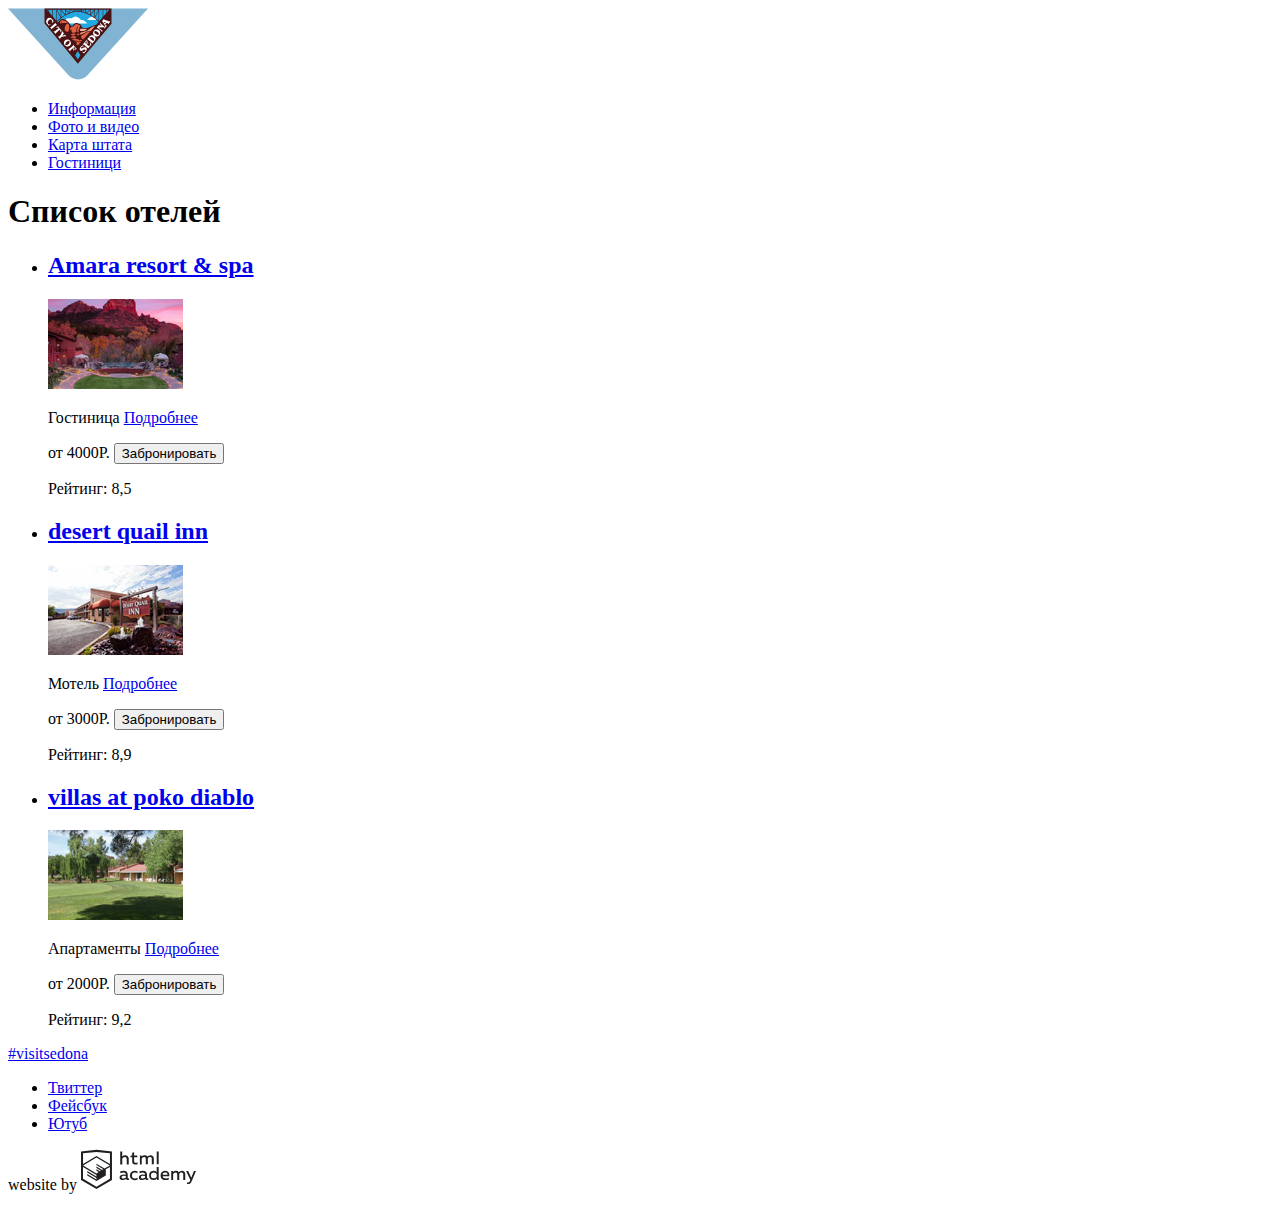
==== catalog.html @ 2b9eb0e8 "правит ошибки" ====
<!DOCTYPE html>
<html lang="ru">
 <head>
  <meta charset="utf-8">
  <title>HTML Academy: Седона</title>
 </head>
 <body>
  <header>
    <nav>
      <a href="index.html">
        <img src="img/logo-sedona.svg" width="140" height="72" alt="Логотип сайта поиска жилья Седона">
      </a>
      <ul>
        <li><a href="info.html">Информация</a></li>
        <li><a href="media.html">Фото и видео</a></li>
        <li><a href="map.html">Карта штата</a></li>
        <li><a href="catalog.html">Гостиници</a></li>
      </ul>
    </nav>
  </header>
  <main>
    <h1 class="visually-hidden">Список отелей</h1>
    <div>
      <ul>
       <li>
        <h2>
          <a href="hotel-1.html">
            <span>Amara resort & spa</span>
          </a>
       </h2>
        <a href="hotel-1.html">
             <img src="img/hotel-1.jpg" width="135" height="90" alt="фото отеля Amara resort & spa">
          </a>
            <p>
              Гостиница
              <a href="hotel-1.html">Подробнее</a>
            </p>
            <p>
              от 4000Р.
              <button type="submit">Забронировать</button>
            </p>
            <p>
              Рейтинг: 8,5
              <img src="star.svg" alt="">
            </p>
      </li>
      <li>
        <h2>
          <a href="hotel-2.html">
            <span>desert quail inn</span>
          </a>
        </h2>
          <a href="hotel-2">
            <img src="img/hotel-2.jpg" width="135" height="90" alt="фото отеля desert quail inn">
          </a>
            <p>
                Мотель
              <a href="hotel-2.html">Подробнее</a>
            </p>
            <p>
                от 3000Р.
            <button type="submit">Забронировать</button>
            </p>
            <p>
              Рейтинг: 8,9
              <img src="star.svg" alt="">
            </p>
      </li>
      <li>
        <h2>
          <a href="hotel-3.html">
            <span>villas at poko diablo</span>
          </a>
       </h2>
          <a href="hotel-3.html">
             <img src="img/hotel-3.jpg" width="135" height="90" alt="фото отеля villas at poko diablo">
          </a>
            <p>
              Апартаменты
              <a href="hotel-3.html">Подробнее</a>
            </p>
            <p>
              от 2000Р.
              <button type="submit">Забронировать</button>
            </p>
            <p>
              Рейтинг: 9,2
              <img src="star.svg" alt="">
            </p>
      </li>
    </ul>
  </div>
  </main>
  <footer>
    <p><a href="index.html">#visitsedona</a></p>
    <div>
      <ul>
        <li><a href="#">Твиттер</a></li>
        <li><a href="#">Фейсбук</a></li>
        <li><a href="#">Ютуб</a></li>
      </ul>
    </div>
    <p>
      website by <a href="https://htmlacademy.ru"><img src="img/logo-htmlacademy.svg" width="115" height="41" alt="Логотип сайта HTML Academy"> </a>
    </p>
  </footer>
 </body>
 </html>
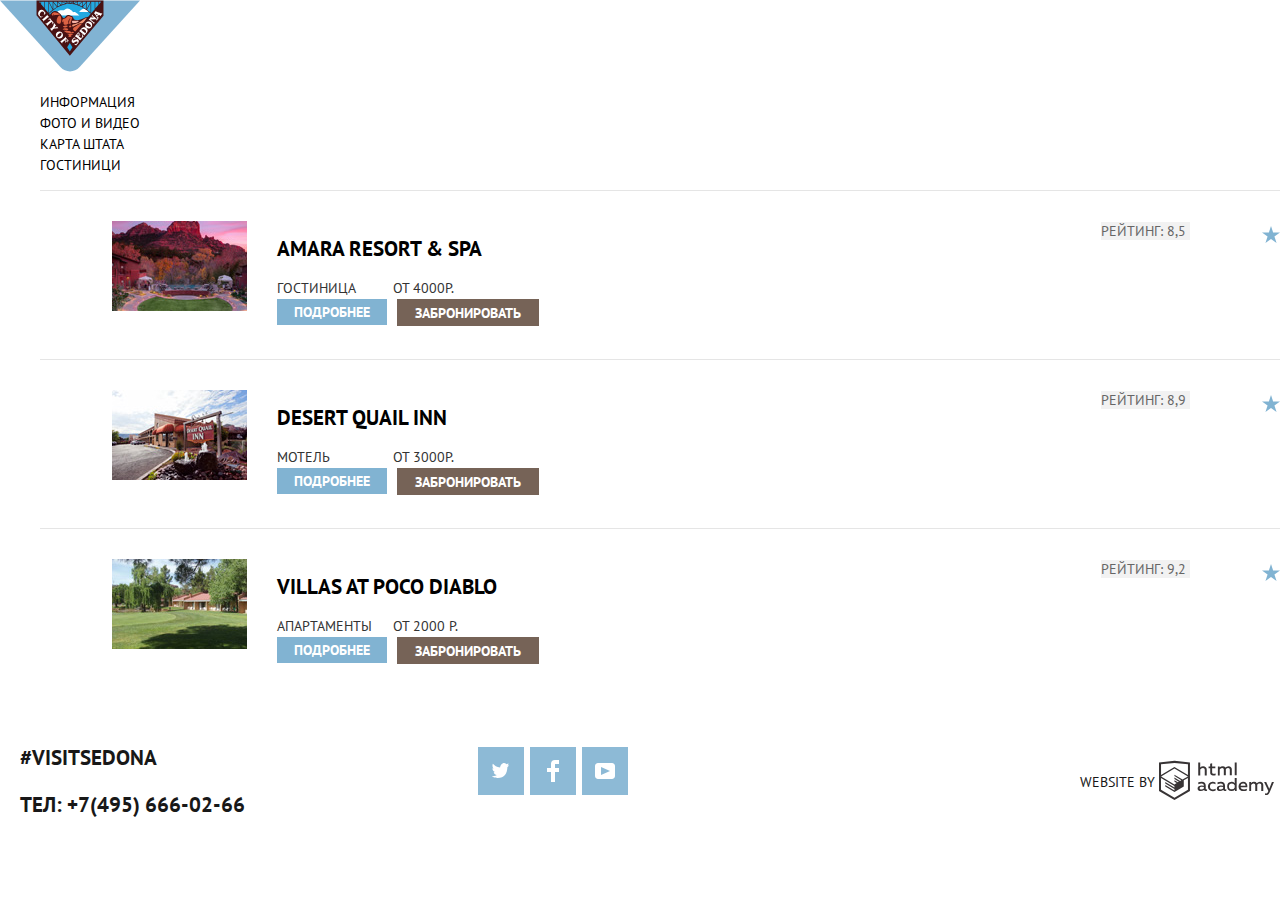
==== commit b11de8c5: "правки" ====
--- a/catalog.html
+++ b/catalog.html
@@ -3,14 +3,17 @@
  <head>
   <meta charset="utf-8">
   <title>HTML Academy: Седона</title>
+  <link href="https://fonts.googleapis.com/css?family=PT+Sans:400,700&display=swap&subset=cyrillic" rel="stylesheet">
+  <link href="css/normalize.css" rel="stylesheet">
+  <link href="css/style.css" rel="stylesheet">
  </head>
  <body>
-  <header>
-    <nav>
-      <a href="index.html">
+  <header class="main-header">
+     <nav class="site-nav">
+     <a class="main-logo">
         <img src="img/logo-sedona.svg" width="140" height="72" alt="Логотип сайта поиска жилья Седона">
-      </a>
-      <ul>
+     </a>
+      <ul class="nav">
         <li><a href="info.html">Информация</a></li>
         <li><a href="media.html">Фото и видео</a></li>
         <li><a href="map.html">Карта штата</a></li>
@@ -19,90 +22,106 @@
     </nav>
   </header>
   <main>
+    <section class="found-hotels">
     <h1 class="visually-hidden">Список отелей</h1>
-    <div>
-      <ul>
-       <li>
-        <h2>
-          <a href="hotel-1.html">
-            <span>Amara resort & spa</span>
-          </a>
-       </h2>
-        <a href="hotel-1.html">
-             <img src="img/hotel-1.jpg" width="135" height="90" alt="фото отеля Amara resort & spa">
-          </a>
-            <p>
-              Гостиница
-              <a href="hotel-1.html">Подробнее</a>
-            </p>
-            <p>
-              от 4000Р.
-              <button type="submit">Забронировать</button>
-            </p>
-            <p>
-              Рейтинг: 8,5
-              <img src="star.svg" alt="">
-            </p>
+      <ul class="hotel-catalog">
+       <li class="hotels-item">
+         <img src="img/hotel-1.jpg" width="135" height="90" alt="фото отеля Amara resort & spa">
+       <div class="hotels-info">
+        <h2><a class="hotel-name" href="hotel-1.html"> Amara resort & spa </a></h2>
+          <div class="type-price">
+            <span> Гостиница </span>
+            <span> от 4000Р. </span>
+          </div>
+          <div class="info-booking">
+            <a class="button button-blue" href="hotel-1.html">Подробнее</a>
+            <button class="button button-brown" type="submit">Забронировать</button>
+          </div>
+        </div>
+        <div class="hotel-rating">
+         <span class="rating"> Рейтинг: 8,5 </span>
+         <span class="star"> 4 * <span>
+
+       </div>
       </li>
-      <li>
-        <h2>
-          <a href="hotel-2.html">
-            <span>desert quail inn</span>
-          </a>
-        </h2>
-          <a href="hotel-2">
-            <img src="img/hotel-2.jpg" width="135" height="90" alt="фото отеля desert quail inn">
-          </a>
-            <p>
-                Мотель
-              <a href="hotel-2.html">Подробнее</a>
-            </p>
-            <p>
-                от 3000Р.
-            <button type="submit">Забронировать</button>
-            </p>
-            <p>
-              Рейтинг: 8,9
-              <img src="star.svg" alt="">
-            </p>
-      </li>
-      <li>
-        <h2>
-          <a href="hotel-3.html">
-            <span>villas at poko diablo</span>
-          </a>
-       </h2>
-          <a href="hotel-3.html">
-             <img src="img/hotel-3.jpg" width="135" height="90" alt="фото отеля villas at poko diablo">
-          </a>
-            <p>
-              Апартаменты
-              <a href="hotel-3.html">Подробнее</a>
-            </p>
-            <p>
-              от 2000Р.
-              <button type="submit">Забронировать</button>
-            </p>
-            <p>
-              Рейтинг: 9,2
-              <img src="star.svg" alt="">
-            </p>
-      </li>
+      <li class="hotels-item">
+       <img src="img/hotel-2.jpg" width="135" height="90" alt="фото отеля Desert Quail Inn">
+      <div class="hotels-info">
+       <h2><a class="hotel-name" href="hotel-2.html"> Desert Quail Inn </a></h2>
+         <div class="type-price">
+           <span> Мотель </span>
+           <span> от 3000Р. </span>
+         </div>
+         <div class="info-booking">
+           <a class="button button-blue" href="hotel-2.html">Подробнее</a>
+           <button class="button button-brown" type="submit">Забронировать</button>
+         </div>
+       </div>
+       <div class="hotel-rating">
+        <span class="rating"> Рейтинг: 8,9 </span>
+       <span class="star"> 3 * <span>
+
+      </div>
+     </li>
+     <li class="hotels-item">
+      <img src="img/hotel-3.jpg" width="135" height="90" alt="фото отеля Villas at Poco Diablo">
+     <div class="hotels-info">
+      <h2><a class="hotel-name" href="hotel-3.html"> Villas at Poco Diablo </a></h2>
+        <div class="type-price">
+          <span> Апартаменты </span>
+          <span> От 2000 Р. </span>
+        </div>
+        <div class="info-booking">
+          <a class="button button-blue" href="hotel-3.html">Подробнее</a>
+          <button class="button button-brown" type="submit">Забронировать</button>
+        </div>
+      </div>
+      <div class="hotel-rating">
+       <span class="rating"> Рейтинг: 9,2 </span>
+       <span class="star"> 2 * <span>
+
+     </div>
+    </li>
     </ul>
   </div>
+  </section>
   </main>
   <footer>
-    <p><a href="index.html">#visitsedona</a></p>
-    <div>
-      <ul>
-        <li><a href="#">Твиттер</a></li>
-        <li><a href="#">Фейсбук</a></li>
-        <li><a href="#">Ютуб</a></li>
-      </ul>
-    </div>
-    <p>
-      website by <a href="https://htmlacademy.ru"><img src="img/logo-htmlacademy.svg" width="115" height="41" alt="Логотип сайта HTML Academy"> </a>
-    </p>
-  </footer>
+      <div class="main-footer">
+        <div class="contacts">
+          <p class="sedona-hashtag">#Visitsedona</p>
+          <a href="tel:+74956660266">Тел: +7(495) 666-02-66</a>
+        </div>
+
+        <ul class="socialmedia-list">
+          <li class="socialmedia-item">
+            <a href="#">
+              <span class="visually-hidden">Седона в Твиттере</span>
+              <img  src="img\twitter.svg" width="17" height="15">
+            </a>
+          </li>
+          <li class="socialmedia-item">
+            <a href="#">
+              <span class="visually-hidden">Седона на Фейсбуке</span>
+              <img src="img\fb-icon.svg" width="12" height="22">
+            </a>
+          </li>
+          <li class="socialmedia-item">
+            <a href="#">
+              <span class="visually-hidden">Седона на Ютубе</span>
+              <img src="img\youtube.svg" width="20" height="16">
+            </a>
+          </li>
+        </ul>
+
+        <p class="copyright">
+          Website by
+          <a href="https://htmlacademy.ru/intensive/htmlcss">
+            <img class="logo-htmlacademy" src="img\logo-htmlacademy.svg" width="115" height="41">
+            </img>
+          </a>
+        </p>
+      </div>
+    </footer>
  </body>
  </html>
--- a/css/style.css
+++ b/css/style.css
@@ -0,0 +1,335 @@
+
+/* основные стили */
+
+body {
+  margin: 0;
+  padding: 0;
+
+  font-family: "PT Sans", Arial, sans-serif;
+  font-size: 14px;
+  line-height: 21px;
+  font-weight: 400;
+  color: #333333;
+  text-transform: uppercase;
+    }
+
+
+  a {
+  text-decoration: none;
+
+  }
+
+  /* общие стили  */
+
+
+  .button {
+    font: inherit;
+    font-weight: 700;
+
+    text-align: center;
+    color: #ffffff;
+    vertical-align: middle;
+    text-transform: uppercase;
+
+    border: none;
+  }
+
+  .button-brown {
+    width: 142px;
+    height: 27px;
+    background-color: #766357;
+  }
+
+  .button-brown:hover,
+  .button-brown:focus {
+    background-color: #604e43;
+  }
+
+  .button-brown:active {
+    color: rgba(255, 255, 255, 0.3);
+    background-color: #503e33;
+  }
+
+  .button-blue {
+    width: 110px;
+    height: 27px;
+    background-color: #81b3d2;
+  }
+
+  .button-blue:hover,
+  .button-blue:focus {
+    background-color: #669ec0;
+  }
+
+  .button-blue:active {
+    color: rgba(255, 255, 255, 0.3);
+    background-color: #5496bd;
+  }
+
+  .button-blue.disabled,
+  .button-blue:disabled {
+    cursor: default;
+    opacity: 0.5;
+    color: #ffffff;
+    background-color: #81b3d2;
+  }
+
+  .button-brown.disabled,
+  .button-brown:disabled {
+    cursor: default;
+    opacity: 0.5;
+    color: #ffffff;
+    background-color: #766357;
+  }
+
+  .visually-hidden {
+    position: absolute;
+    width: 1px;
+    height: 1px;
+    margin: -1px;
+    border: 0;
+    padding: 0;
+    clip: rect(0 0 0 0);
+    overflow: hidden;
+  }
+
+
+  /* шапка*/
+
+  }
+.main-header {
+  line-height: 26px;
+  font-weight: 700;
+  background-color: #ffffff;
+
+}
+
+.site-nav a {
+  color: #000000;
+
+}
+.nav {
+  list-style: none;
+}
+
+.site-nav a:hover,
+.site-nav a:focus {
+  color: #81b3d2;
+}
+
+.site-nav a:active {
+  color: rgba(0, 0, 0, 0.3)
+}
+
+/* баннер*/
+
+.banner {
+    position: relative;
+    background-color: #81B3D2;
+    background-image: url("../img/background-photo.jpg");
+    background-position: center;
+    background-repeat: no-repeat;
+    background-size: cover;
+    padding-top: 76px;
+    height: 509px;
+}
+
+.banner::after {
+  content: url("../img/intro-mask.svg");
+  width: 1203px;
+  height: 59px;
+  bottom: 0;
+
+}
+
+/* введение*/
+
+.intro-text {
+  font-family: "PTSans";
+  font-size: 21px;
+  font-weight: bold;
+  font-stretch: normal;
+  font-style: normal;
+  text-align: center;
+  color: #000000;
+
+  background-color: #ffffff;
+
+}
+
+.intro-text p {
+
+  font-family: "PTSans";
+  font-size: 14px;
+  font-weight: normal;
+  font-stretch: normal;
+  font-style: normal;
+  text-align: center;
+  color: #333333;
+}
+.form {
+  display: none;
+}
+
+
+/* каталог отелей*/
+
+.found-hotels {
+  background-color: #ffffff;
+}
+
+.hotels-info{
+display: flex;
+flex-direction: column;
+flex-grow: 1;
+margin-left: 30px;
+}
+
+.hotels-item {
+  display: flex;
+  padding-top: 30px;
+  padding-bottom: 30px;
+  border-top: 1px solid #e5e5e5;
+
+}
+.hotels-item img {
+   margin-left: 72px;
+
+}
+.found-hotels .hotel-name {
+  font-size: 21px;
+  line-height: 21px;
+  font-weight: 700;
+  color: #000000;
+  vertical-align: top;
+}
+
+.type-price span {
+  display: inline-block;
+  width: 100px;
+  margin-right: 12px;
+  text-align: left;
+  vertical-align: middle;
+
+  }
+  .info-booking {
+    margin-top: auto;
+    margin-bottom: 3px;
+  }
+
+  .info-booking .button-blue {
+    margin-right: 6px;
+  }
+
+  .hotels-info .button-blue,
+  .hotels-info .button-brown {
+    padding: 4px 17px;
+  }
+
+
+.rating {
+width: 110px;
+height: 27px;
+text-align: center;
+color: #666666;
+background-color: #f2f2f2;
+align-items: flex-end;
+margin-left: auto;
+margin-right: 72px;
+
+
+}
+
+.star{
+  display: inline-block;
+  font-size: 0;
+  width: 18px;
+  height: 17px;
+  background-image: url("../img/star.svg");
+  background-size: 18px 17px;
+  background-repeat: space;
+}
+
+/*подвал*/
+
+.main-footer {
+  display: flex;
+  flex-wrap: wrap;
+  align-items: center;
+  background-color: #ffffff;
+  opacity: 0.9;
+  margin-top: 0;
+  min-height: 120px;
+}
+
+.contacts {
+  width: 255px;
+  padding-left: 20px;
+  margin-right: auto;
+  text-align: left;
+}
+
+.contacts a,
+.sedona-hashtag {
+  font-size: 21px;
+  line-height: 26px;
+  font-weight: 700;
+  color: #000000;
+}
+
+
+.socialmedia-list {
+   display: flex;
+   flex-wrap: wrap;
+   width: 400px;
+   margin: 0;
+   padding: 0;
+   list-style: none;
+}
+
+.socialmedia-item {
+  width: 46px;
+  margin-right: 6px;
+
+}
+
+.socialmedia-item a {
+  display: flex;
+  align-items: center;
+  justify-content: center;
+  width: 46px;
+  height: 48px;
+  line-height: 48px;
+  background-color: #81b3d2;
+}
+
+.socialmedia-item a:hover,
+.socialmedia-item a:focus {
+  background-color: #669ec0;
+}
+
+.socialmedia-item a:active {
+  background-color: #5496bd;
+}
+
+.copyright {
+  line-height: 26px;
+  color: #000000;
+  margin: 0;
+  margin-left: auto;
+  width: 200px;
+}
+
+.logo-htmlacademy {
+  position: relative;
+  top: 14px;
+}
+
+.logo-htmlacademy path:hover,
+.logo-htmlacademy path:focus {
+  fill: #81b3d2;
+}
+
+.logo-htmlacademy path:active {
+  fill: #bdbbbc;
+}
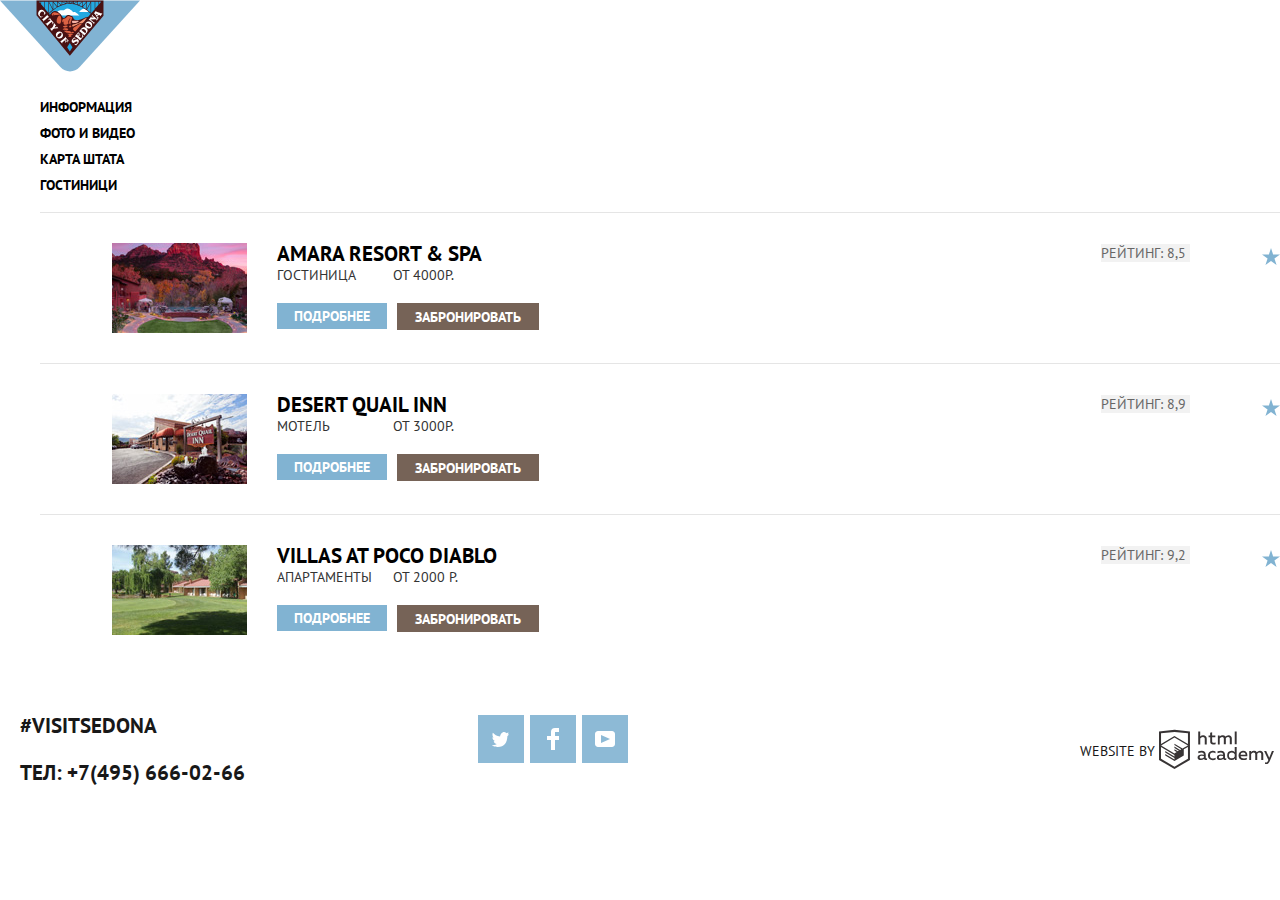
==== commit bffd4f3c: "правит ошибки" ====
--- a/catalog.html
+++ b/catalog.html
@@ -28,7 +28,7 @@
        <li class="hotels-item">
          <img src="img/hotel-1.jpg" width="135" height="90" alt="фото отеля Amara resort & spa">
        <div class="hotels-info">
-        <h2><a class="hotel-name" href="hotel-1.html"> Amara resort & spa </a></h2>
+        <a class="hotel-name" href="hotel-1.html"> Amara resort & spa </a>
           <div class="type-price">
             <span> Гостиница </span>
             <span> от 4000Р. </span>
@@ -47,7 +47,7 @@
       <li class="hotels-item">
        <img src="img/hotel-2.jpg" width="135" height="90" alt="фото отеля Desert Quail Inn">
       <div class="hotels-info">
-       <h2><a class="hotel-name" href="hotel-2.html"> Desert Quail Inn </a></h2>
+       <a class="hotel-name" href="hotel-2.html"> Desert Quail Inn </a>
          <div class="type-price">
            <span> Мотель </span>
            <span> от 3000Р. </span>
@@ -66,7 +66,7 @@
      <li class="hotels-item">
       <img src="img/hotel-3.jpg" width="135" height="90" alt="фото отеля Villas at Poco Diablo">
      <div class="hotels-info">
-      <h2><a class="hotel-name" href="hotel-3.html"> Villas at Poco Diablo </a></h2>
+      <a class="hotel-name" href="hotel-3.html"> Villas at Poco Diablo </a>
         <div class="type-price">
           <span> Апартаменты </span>
           <span> От 2000 Р. </span>
--- a/css/style.css
+++ b/css/style.css
@@ -96,7 +96,6 @@
 
   /* шапка*/
 
-  }
 .main-header {
   line-height: 26px;
   font-weight: 700;
@@ -201,7 +200,15 @@
   line-height: 21px;
   font-weight: 700;
   color: #000000;
-  vertical-align: top;
+
+}
+.found-hotels .hotel-name:hover,
+.found-hotels .hotel-name:focus {
+  color: #81b3d2;
+}
+
+.found-hotels .hotel-name:active {
+  color: rgba(0, 0, 0, 0.3);
 }
 
 .type-price span {
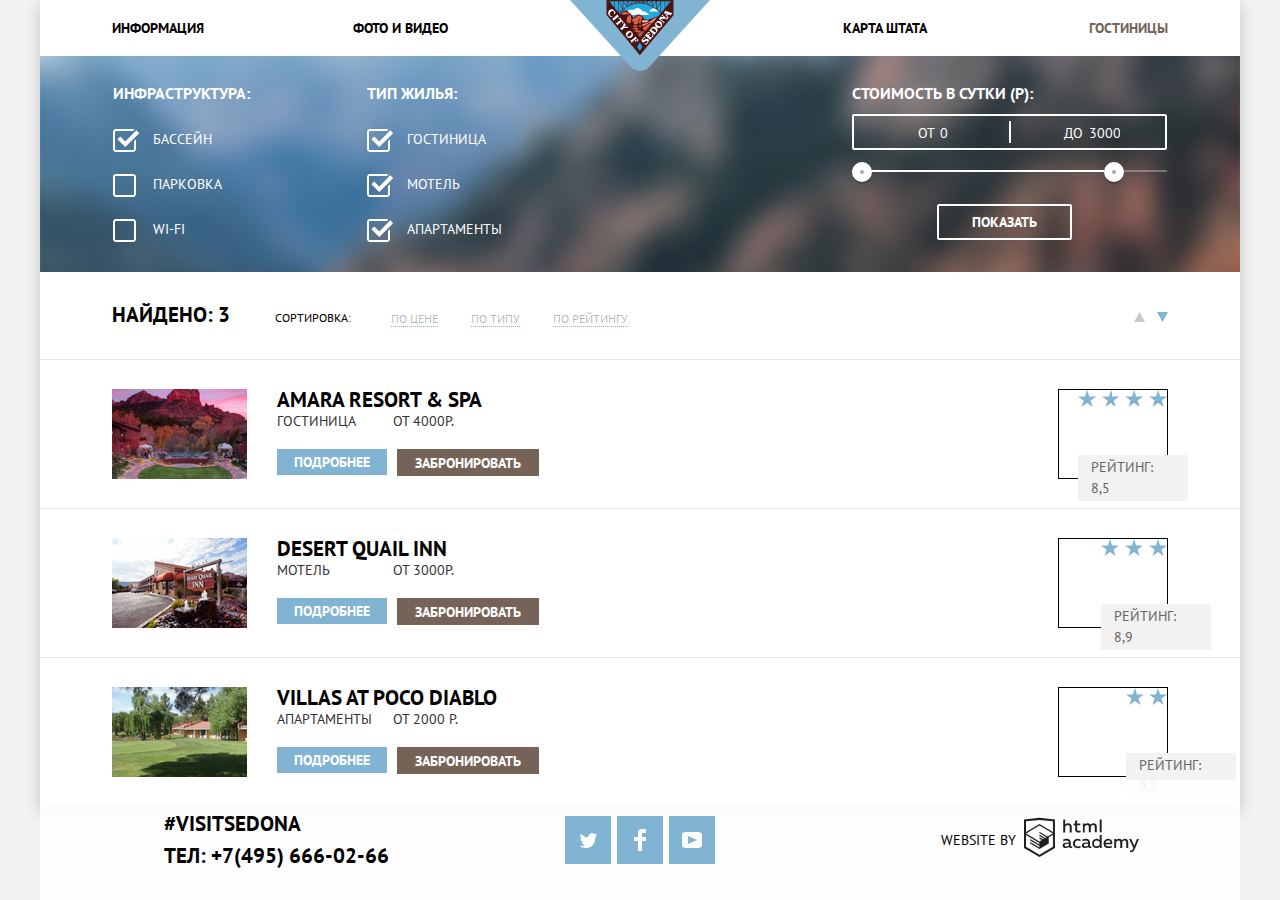
==== commit 47cb155a: "-" ====
--- a/catalog.html
+++ b/catalog.html
@@ -8,20 +8,107 @@
   <link href="css/style.css" rel="stylesheet">
  </head>
  <body>
-  <header class="main-header">
-     <nav class="site-nav">
-     <a class="main-logo">
+<div class="container">
+    <header class="main-header">
+      <a class="main-logo">
         <img src="img/logo-sedona.svg" width="140" height="72" alt="Логотип сайта поиска жилья Седона">
-     </a>
-      <ul class="nav">
+      </a>
+     <nav aria-label="Навигация сайта">
+      <ul class="site-nav" >
         <li><a href="info.html">Информация</a></li>
         <li><a href="media.html">Фото и видео</a></li>
         <li><a href="map.html">Карта штата</a></li>
-        <li><a href="catalog.html">Гостиници</a></li>
+        <li class="site-nav-in"><a>Гостиницы</a></li>
       </ul>
-    </nav>
+     </nav>
   </header>
   <main>
+  <section>
+    <h1 class="visually-hidden">Выбор гостиницы в Седоне</h1>
+      <form class="catalog-form" action="https://echo.htmlacademy.ru" method="get">
+        <fieldset>
+          <legend>Инфраструктура:</legend>
+            <ul class="infrastructure-list">
+              <li>
+                <input class="visually-hidden" type="checkbox" name="swimming-pool" id="swimming-pool" checked />
+                <label for="swimming-pool">Бассейн</label>
+              </li>
+              <li>
+                <input class="visually-hidden" type="checkbox" name="parking" id="parking" />
+                <label for="parking">Парковка</label>
+              </li>
+              <li>
+                <input class="visually-hidden" type="checkbox" name="Wi-Fi" id="Wi-Fi" />
+                <label for="Wi-Fi">Wi-Fi</label>
+              </li>
+            </ul>
+        </fieldset>
+
+        <fieldset>
+            <legend>Тип жилья:</legend>
+            <ul class="house-list">
+              <li>
+                <input class="visually-hidden" type="checkbox" name="hotel" id="hotel" checked />
+                <label for="hotel">Гостиница</label>
+              </li>
+              <li>
+                <input class="visually-hidden" type="checkbox" name="motel" id="motel" checked />
+                <label for="motel">Мотель</label>
+              </li>
+              <li>
+                <input class="visually-hidden" type="checkbox" name="apartments" id="apartments" checked  />
+                <label for="apartments">Апартаменты</label>
+              </li>
+            </ul>
+          </fieldset>
+
+          <fieldset class="price-range">
+            <legend>Стоимость в сутки (Р):</legend>
+
+            <div class="price-controls">
+              <label class="min-price">от <input type="number" name="min-price" value="0"></label>
+              <label class="max-price">до <input type="number" name="max-price" value="3000"></label>
+            </div>
+
+            <div class="range-controls">
+              <div class="scale">
+                <div class="bar"></div>
+              </div>
+              <div class="range-toggle range-toggle-min"></div>
+              <div class="range-toggle range-toggle-max"></div>
+            </div>
+
+            <button class="button filter-button" type="submit">Показать</button>
+          </fieldset>
+        </form>
+      </section>
+
+      <section class="numb-sort">
+        <h2 class="visually-hidden">Количество и порядок отелей</h2>
+        <p class="numb-house ">Найдено: 3</p>
+
+        <h3>Сортировка:</h3>
+        <ul class="sorting-list">
+          <li class="sorting-item"><a class="sorting-button" href="#">По
+              цене</a></li>
+          <li class="sorting-item"><a class="sorting-button" href="#">По типу</a></li>
+          <li class="sorting-item"><a class="sorting-button" href="#">По рейтингу</a></li>
+        </ul>
+
+        <div class="sorting-triangle">
+          <a class="button-up" href="#" aria-label="Сортировать по возрастанию">
+            <svg xmlns="http://www.w3.org/2000/svg" width="11" height="10" viewBox="0 0 11 10">
+              <path fill="#cacaca" d="M5.5 0L0 10h11z" />
+            </svg>
+          </a>
+          <a class="button-down button-active" href="#" aria-label="Сортировать по убыванию">
+            <svg xmlns="http://www.w3.org/2000/svg" width="11" height="10" viewBox="0 0 11 10">
+              <path fill="#cacaca" d="M5.5 10L0 0h11" />
+            </svg>
+          </a>
+        </div>
+    </section>
+
     <section class="found-hotels">
     <h1 class="visually-hidden">Список отелей</h1>
       <ul class="hotel-catalog">
@@ -39,9 +126,9 @@
           </div>
         </div>
         <div class="hotel-rating">
-         <span class="rating"> Рейтинг: 8,5 </span>
-         <span class="star"> 4 * <span>
-
+          <span class="star star-4"> 4 * <span>
+
+          <span class="rating"> Рейтинг: 8,5 </span>
        </div>
       </li>
       <li class="hotels-item">
@@ -58,9 +145,9 @@
          </div>
        </div>
        <div class="hotel-rating">
-        <span class="rating"> Рейтинг: 8,9 </span>
-       <span class="star"> 3 * <span>
-
+
+       <span class="star star-3"> 3 * <span>
+       <span class="rating"> Рейтинг: 8,9 </span>
       </div>
      </li>
      <li class="hotels-item">
@@ -77,51 +164,60 @@
         </div>
       </div>
       <div class="hotel-rating">
-       <span class="rating"> Рейтинг: 9,2 </span>
-       <span class="star"> 2 * <span>
-
+
+       <span class="star star-2"> 2 * <span>
+        <span class="rating"> Рейтинг: 9,2 </span>
      </div>
     </li>
     </ul>
-  </div>
   </section>
   </main>
   <footer>
       <div class="main-footer">
-        <div class="contacts">
+         <div class="contacts">
           <p class="sedona-hashtag">#Visitsedona</p>
           <a href="tel:+74956660266">Тел: +7(495) 666-02-66</a>
-        </div>
-
-        <ul class="socialmedia-list">
-          <li class="socialmedia-item">
-            <a href="#">
+         </div>
+        <div class="footer-sm">
+        <ul>
+          <li class="sm-item">
+            <a class="sm-icon" href="#">
               <span class="visually-hidden">Седона в Твиттере</span>
-              <img  src="img\twitter.svg" width="17" height="15">
+              <svg xmlns="http://www.w3.org/2000/svg" xmlns:xlink="http://www.w3.org/1999/xlink" width="17" height="15"
+                viewBox="0 0 17 15">
+                <path fill="#FFF"
+                  d="M10.95.144c1.685-.496 2.984.27 3.577 1.179.673-.231 1.331-.481 2.011-.708a2.345 2.345 0 0 1-.857 1.768c.685.17 1.304-.491 1.304-.491-.169 1-1.006 1.788-1.563 2.024-.231 6.75-3.175 11.217-10.077 11.082h-.446c-.41 0-4.164-.46-4.898-1.887 2.271.196 3.893-.422 4.693-1.177-.96-.3-2.679-.477-2.979-2.95.349.106.564.228 1.19.119C1.705 8.247.374 7.53.448 5.33c.285.328 1.067.536 1.34.472C1.085 5.561-.182 2.442.894.85c1.818 1.854 3.735 3.606 7.152 3.773C8.254 2.33 9.183.793 10.95.144z" />
+              </svg>
             </a>
           </li>
-          <li class="socialmedia-item">
-            <a href="#">
+          <li class="sm-item">
+            <a class="sm-icon" href="#">
               <span class="visually-hidden">Седона на Фейсбуке</span>
-              <img src="img\fb-icon.svg" width="12" height="22">
+              <svg xmlns="http://www.w3.org/2000/svg" width="12" height="22" viewBox="0 0 12 22">
+                <path fill="#FFF" d="M12 4V0H8a4 4 0 0 0-4 4v4H0v4h4v10h4V12h4V8H8V4h4z" /></svg>
             </a>
           </li>
-          <li class="socialmedia-item">
-            <a href="#">
+          <li class="sm-item">
+            <a class="sm-icon" href="#">
               <span class="visually-hidden">Седона на Ютубе</span>
-              <img src="img\youtube.svg" width="20" height="16">
+              <svg xmlns="http://www.w3.org/2000/svg" xmlns:xlink="http://www.w3.org/1999/xlink" width="20" height="16"
+                viewBox="0 0 20 16">
+                <path fill="#FFF"
+                  d="M17 0H3C1.35 0 0 1.35 0 3v10c0 1.65 1.35 3 3 3h14c1.65 0 3-1.35 3-3V3c0-1.65-1.35-3-3-3zM6.027 11.998V4.002L15.014 8l-8.987 3.998z" />
+              </svg>
             </a>
           </li>
         </ul>
-
+      </div>
         <p class="copyright">
-          Website by
-          <a href="https://htmlacademy.ru/intensive/htmlcss">
-            <img class="logo-htmlacademy" src="img\logo-htmlacademy.svg" width="115" height="41">
-            </img>
-          </a>
-        </p>
-      </div>
+          <span> Website by </span>
+           <a class="logo-htmlacademy" href="https://htmlacademy.ru/intensive/htmlcss">
+             <svg width="115" height="41" xmlns="http://www.w3.org/2000/svg" viewBox="0 0 108.08 36.85">
+               <path d="M44.61,26.88a2,2,0,0,0,.55-0.1v1.33a3.25,3.25,0,0,1-1.18.21,1.67,1.67,0,0,1-1.67-1,4.84,4.84,0,0,1-3.14,1.08c-1.51,0-2.91-.83-2.91-2.55,0-2.13,2-2.79,3.71-2.79a11.08,11.08,0,0,1,2.17.25v-0.3c0-1-.76-1.77-2.19-1.77a7.42,7.42,0,0,0-3,.64v-1.7a10.21,10.21,0,0,1,3.19-.55c2.36,0,3.81,1.12,3.81,3.65v3a0.54,0.54,0,0,0,.49.59h0.17Zm-6.44-1.13A1.35,1.35,0,0,0,39.63,27h0.11a3.39,3.39,0,0,0,2.41-1V24.58a9.72,9.72,0,0,0-1.81-.21c-1,0-2.16.33-2.16,1.38h0Zm12.36-6.11a5,5,0,0,1,2.57.64V22a4.08,4.08,0,0,0-2.3-.7,2.75,2.75,0,1,0,0,5.49,5,5,0,0,0,2.43-.64v1.71a6.27,6.27,0,0,1-2.76.57A4.21,4.21,0,0,1,46,24.51q0-.21,0-0.41a4.32,4.32,0,0,1,4.18-4.46h0.38Zm12.17,7.24a2,2,0,0,0,.55-0.1v1.33a3.25,3.25,0,0,1-1.18.21,1.67,1.67,0,0,1-1.67-1,4.84,4.84,0,0,1-3.14,1.08c-1.51,0-2.91-.83-2.91-2.55,0-2.13,2-2.79,3.71-2.79a11.08,11.08,0,0,1,2.17.25v-0.3c0-1-.76-1.77-2.19-1.77a7.42,7.42,0,0,0-3,.64v-1.7a10.21,10.21,0,0,1,3.19-.55c2.36,0,3.81,1.12,3.81,3.65v3a0.54,0.54,0,0,0,.49.59h0.17Zm-6.44-1.13A1.35,1.35,0,0,0,57.73,27h0.11a3.39,3.39,0,0,0,2.41-1V24.58a9.72,9.72,0,0,0-1.81-.21c-1.06,0-2.16.33-2.16,1.38h0ZM73,16V28.2H71.35V26.88a3.88,3.88,0,0,1-3.19,1.54,4.4,4.4,0,0,1,0-8.78,3.81,3.81,0,0,1,3,1.3V16H73Zm-4.53,5.22a2.76,2.76,0,1,0,0,5.52A2.86,2.86,0,0,0,71.15,25V23A2.91,2.91,0,0,0,68.49,21.27ZM79,19.64c3.31,0,4.46,2.68,3.92,5.09H76.7c0.21,1.5,1.67,2.11,3.19,2.11a6.11,6.11,0,0,0,2.64-.59v1.6a7.14,7.14,0,0,1-3,.57C77,28.42,74.78,27,74.78,24a4.18,4.18,0,0,1,4-4.39H79Zm0.09,1.54a2.28,2.28,0,0,0-2.44,2.1v0.06H81.3A2,2,0,0,0,79.13,21.18Zm5.73,7V19.87h1.65v1a3.81,3.81,0,0,1,2.78-1.27A2.86,2.86,0,0,1,91.89,21a4.12,4.12,0,0,1,2.91-1.33A3.06,3.06,0,0,1,98,23V28.2h-1.9V23.05a1.59,1.59,0,0,0-1.42-1.75H94.42a2.8,2.8,0,0,0-2.07,1.12V28.2h-1.9V23.05A1.59,1.59,0,0,0,89,21.31H88.8a3,3,0,0,0-2.21,1.29v5.63H84.86Zm21.31-8.33h1.9l-3.91,9.46c-0.9,2.17-2.09,2.86-3.35,2.86a4.76,4.76,0,0,1-1.1-.14V30.46a2.86,2.86,0,0,0,.85.12c0.9,0,1.58-.64,2.07-1.9l0.17-.42-4-8.4h2l2.86,6.29ZM38.73,1.46V6.22a3.81,3.81,0,0,1,2.7-1.14,3.25,3.25,0,0,1,3.44,3.4v5.15H43V8.72a1.81,1.81,0,0,0-1.61-2h-0.3a2.93,2.93,0,0,0-2.32,1.39v5.52h-1.9V1.46h1.9ZM49.94,2.31v3h3V6.91h-3v3.81c0,1.1.5,1.46,1.58,1.46a4.49,4.49,0,0,0,1.69-.33v1.6A6.8,6.8,0,0,1,51,13.8a2.55,2.55,0,0,1-2.86-2.74V6.89H46.58V5.26h1.5V2.74Zm5.4,11.31V5.28H57v1A3.81,3.81,0,0,1,59.77,5a2.86,2.86,0,0,1,2.6,1.33A4.12,4.12,0,0,1,65.28,5,3.06,3.06,0,0,1,68.44,8.4v5.21h-1.9V8.46a1.59,1.59,0,0,0-1.42-1.75H64.89a2.8,2.8,0,0,0-2.07,1.12v5.78h-1.9V8.46A1.59,1.59,0,0,0,59.5,6.71H59.27A3,3,0,0,0,57.06,8v5.63H55.34ZM71.17,1.45H73V13.6H71.17V1.45ZM14.71,0H14.55L0,1.54V28.21l14.55,8.66,14.55-8.66V1.54Zm12.5,27.1L14.55,34.64,1.9,27.12V16.18l12.59,7.5V25L5.86,19.9v1.31l8.68,5.21v1.39L5.87,22.65V24l8.68,5.21,8.75-5.24V18.31L27.2,16V27.12Zm0-12.53-3.48,2-1.6,1L14.51,13v1.31L21,18.23H21l-0.14.09-1,.54-5.37-3.2V17l4.24,2.52-1,.67-3.2-1.9v1.31l2.1,1.24L14.5,22.1,2,14.65,14.51,7.11Zm0-1.32L14.49,5.76,1.91,13.25v-10L14.56,1.92,27.21,3.25v10h0Z" transform="translate(0 -0.02)" fill="#231f20"/>
+             </svg>
+           </p>
+        </div>
     </footer>
- </body>
- </html>
+  </div>
+  </body>
+  </html>
--- a/css/style.css
+++ b/css/style.css
@@ -11,86 +11,108 @@
   font-weight: 400;
   color: #333333;
   text-transform: uppercase;
+   background-color: #f2f2f2;
     }
 
 
-  a {
+a {
   text-decoration: none;
 
   }
 
+img {
+  max-width: 100%;
+  height: auto;
+}
+
+html {
+  box-sizing: border-box;
+}
+
+*,
+*::before,
+*::after {
+  box-sizing: border-box;
+}
+
   /* общие стили  */
 
-
-  .button {
-    font: inherit;
-    font-weight: 700;
-
-    text-align: center;
-    color: #ffffff;
-    vertical-align: middle;
-    text-transform: uppercase;
-
-    border: none;
-  }
-
-  .button-brown {
+.container {
+  width: 1200px;
+  margin: 0 auto;
+  padding: 0 0;
+
+  box-shadow: 0px 5px 15px rgba(0, 1, 1, 0.2);
+  }
+.button {
+  font: inherit;
+  font-weight: 700;
+
+  text-align: center;
+  color: #ffffff;
+  vertical-align: middle;
+  text-transform: uppercase;
+
+  border: none;
+  }
+
+.button-brown {
     width: 142px;
     height: 27px;
     background-color: #766357;
   }
 
-  .button-brown:hover,
-  .button-brown:focus {
-    background-color: #604e43;
-  }
-
-  .button-brown:active {
-    color: rgba(255, 255, 255, 0.3);
-    background-color: #503e33;
-  }
-
-  .button-blue {
-    width: 110px;
-    height: 27px;
-    background-color: #81b3d2;
-  }
-
-  .button-blue:hover,
-  .button-blue:focus {
-    background-color: #669ec0;
-  }
-
-  .button-blue:active {
-    color: rgba(255, 255, 255, 0.3);
-    background-color: #5496bd;
-  }
-
-  .button-blue.disabled,
-  .button-blue:disabled {
-    cursor: default;
-    opacity: 0.5;
-    color: #ffffff;
-    background-color: #81b3d2;
-  }
-
-  .button-brown.disabled,
-  .button-brown:disabled {
-    cursor: default;
-    opacity: 0.5;
-    color: #ffffff;
-    background-color: #766357;
-  }
-
-  .visually-hidden {
-    position: absolute;
-    width: 1px;
-    height: 1px;
-    margin: -1px;
-    border: 0;
-    padding: 0;
-    clip: rect(0 0 0 0);
-    overflow: hidden;
+.button-brown:hover,
+.button-brown:focus {
+  background-color: #604e43;
+  }
+
+.button-brown:active {
+  color: rgba(255, 255, 255, 0.3);
+  background-color: #503e33;
+  }
+
+.button-blue {
+  width: 110px;
+  height: 27px;
+  background-color: #81b3d2;
+  }
+
+.button-blue:hover,
+.button-blue:focus {
+  background-color: #669ec0;
+  }
+
+.button-blue:active {
+  color: rgba(255, 255, 255, 0.3);
+  background-color: #5496bd;
+  }
+
+.button-blue.disabled,
+.button-blue:disabled {
+  cursor: default;
+  opacity: 0.5;
+  color: #ffffff;
+  background-color: #81b3d2;
+  }
+
+.button-brown.disabled,
+.button-brown:disabled {
+  cursor: default;
+  opacity: 0.5;
+  color: #ffffff;
+  background-color: #766357;
+  }
+
+.visually-hidden {
+  position: absolute;
+  width: 1px;
+  height: 1px;
+  margin: -1px;
+  border: 0;
+  padding: 0;
+  clip: rect(0 0 0 0);
+  overflow: hidden;
   }
 
 
@@ -103,12 +125,35 @@
 
 }
 
+.main-logo {
+  display: block;
+  width: 140px;
+  height: 72px;
+  margin: 0 auto;
+  margin-bottom: -72px;
+}
+
+.site-nav{
+  display: flex;
+  flex-wrap: wrap;
+  margin: 0;
+  padding: 0;
+
+  list-style: none
+}
+
+.site-nav li {
+  width: 241px;
+  padding-top: 15px;
+  padding-bottom: 15px;
+}
+
+.site-nav li:nth-child(4n-2) {
+  margin-right: auto;
+}
+
 .site-nav a {
   color: #000000;
-
-}
-.nav {
-  list-style: none;
 }
 
 .site-nav a:hover,
@@ -120,56 +165,719 @@
   color: rgba(0, 0, 0, 0.3)
 }
 
+.site-nav li:nth-child(4n-3) a,
+.site-nav li:nth-child(4n-2) a {
+  display: block;
+  padding-left: 72px;
+  text-align: left;
+}
+
+
+.site-nav li:nth-child(4n-1) a,
+.site-nav li:nth-child(4n) a {
+  display: block;
+  padding-right: 72px;
+  text-align: right;
+}
+
+.site-nav-in a,
+.site-nav-in a:hover,
+.site-nav-in a:focus,
+.site-nav-in a:active{
+    color: #766357;
+}
+
 /* баннер*/
 
 .banner {
-    position: relative;
-    background-color: #81B3D2;
-    background-image: url("../img/background-photo.jpg");
-    background-position: center;
-    background-repeat: no-repeat;
-    background-size: cover;
-    padding-top: 76px;
-    height: 509px;
+  position: relative;
+  z-index: -1;
+  min-height: 509px;
+  padding-top: 76px;
+
+  background-color: #81B3D2;
+  background-image: url("../img/background-photo.jpg");
+  background-position: center -76px;
+  background-repeat: no-repeat;
+}
+
+.banner img {
+  display: block;
+  margin: 0 auto;
 }
 
 .banner::after {
+  position: absolute;
   content: url("../img/intro-mask.svg");
-  width: 1203px;
-  height: 59px;
+  width: auto;
+  height: 57px;
   bottom: 0;
-
 }
 
 /* введение*/
 
 .intro-text {
-  font-family: "PTSans";
+  text-align: center;
+  padding-top: 60px;
+  padding-bottom: 51px;
+
+  background-color: #ffffff;
+}
+
+.intro-text p {
+  width: 500px;
+  margin: 0 auto;
+  font-size: 14px;
+  line-height: 26px;
+}
+
+.intro-text .intro-text2 {
+  margin-bottom: 27px;
   font-size: 21px;
-  font-weight: bold;
-  font-stretch: normal;
-  font-style: normal;
+  font-weight: 700;
+  color: #000000;
+}
+
+/*достоинства*/
+
+.features-list {
+  display: flex;
+  flex-wrap: wrap;
+  margin: 0;
+  padding: 0;
+
+  list-style: none;
   text-align: center;
-  color: #000000;
+
+  background-color: #eeeeee;
+}
+
+.feature-blue {
+  width: 100%;
+
+
+  background-color: #81b3d2;
+}
+
+.wrap-blue {
+  display: flex;
+  flex-wrap: wrap;
+  align-items: flex-start;
+height: 256px;
+}
+
+.wrap-text {
+  width: 400px;
+  padding: 46px;
+
+  color: #ffffff;
+}
+
+.feature-item {
+  width: 400px;
+  padding-top: 48px;
+  padding-bottom: 48px;
+}
+
+.feature-item h3 {
+  width: 130px;
+  padding-bottom: 24px;
+  margin: 0 auto;
+
+  font-size: 21px;
+  line-height: 21px;
+  font-weight: 700;
+  color: #000000;
+}
+
+.wrap-text h3 {
+  width: 151px;
+  padding-bottom: 24px;
+  margin: 0 auto;
+
+  font-size: 21px;
+  line-height: 21px;
+  font-weight: 700;
+  color: #ffffff;
+}
+
+.wrap-text p {
+  width: 305px;
+  margin-left: auto;
+  margin-right: auto;
+  margin-top: 21px;
+}
+
+.feature-item p {
+  width: 261px;
+  margin: 16px auto 10px;
+  padding-top: 5px;
+}
+
+/* рекомендации */
+
+.rec-list {
+  display: flex;
+  flex-wrap: wrap;
+  margin: 0;
+  padding: 0;
+  padding-top: 60px;
+
+  list-style: none;
+  text-align: center;
 
   background-color: #ffffff;
-
-}
-
-.intro-text p {
-
-  font-family: "PTSans";
+}
+
+.rec-item {
+  width: 400px;
+}
+
+.rec-housing {
+  padding-top: 100px;
+
+  background-image: url("../img/icon-1.svg");
+  background-repeat: no-repeat;
+  background-position: center top;
+}
+
+.rec-food {
+  padding-top: 100px;
+
+  background-image: url("../img/icon-3.svg");
+  background-repeat: no-repeat;
+  background-position: center top;
+}
+
+.rec-souvenir {
+  padding-top: 100px;
+
+
+  background-image: url("../img/icon-2.svg");
+  background-repeat: no-repeat;
+  background-position: center top;
+}
+
+.rec-list h3 {
+  margin: 0;
+  margin-bottom: 25px;
+
+  font-size: 21px;
+  line-height: 21px;
+  font-weight: 700;
+  color: #000000;
+}
+
+.rec-item p {
+  width: 285px;
+  margin: 15px auto 81px;
+}
+
+.search-hotel {
+  padding-top: 50px;
+
+  text-align: center;
+  line-height: 24px;
+
+  background-color: #ffffff;
+}
+
+.search-hotel h2 {
+  margin: 0;
+  margin-bottom: 25px;
+
+  font-size: 30px;
+  line-height: 36px;
+  font-weight: 700;
+  color: #000000;
+}
+
+.search-hotel p {
+  width: 445px;
+  margin-left: auto;
+  margin-right: auto;
+  margin-bottom: 47px;
+}
+
+.search-hotel .button-brown {
+  display: inline-block;
+  vertical-align: middle;
+  font-size: 21px;
+  line-height: 26px;
+  text-align: center;
+  padding-top: 31px;
+  width: 568px;
+  height: 86px;
+}
+
+
+
+/* форма поиска на главной*/
+
+.modal {
+  position: relative;
+  z-index: 4;
+}
+
+.modal-close {
+  display: none;
+}
+
+.modal-bounce {
+  animation: bounce 0.6s;
+}
+
+.modal-error {
+  animation: shake 0.6s;
+}
+
+.searching-form {
+  position: absolute;
+  left: 50%;
+
+  width: 568px;
+  min-height: 395px;
+
+  margin-left: -284px;
+  padding: 55px;
+
+  background-color: #ffffff;
+  box-shadow: 0px 7px 15px 0 rgba(0, 1, 1, 0.15);
+}
+
+.searching-item {
+  display: flex;
+  align-items: center;
+  width: 100%;
+  margin-bottom: 29px;
+}
+
+.wrapper-numbers {
+  display: flex;
+  flex-wrap: wrap;
+}
+
+.wrapper-background {
+  display: flex;
+
+  background-color: #f2f2f2;
+}
+
+.searching-item input {
+  width: 308px;
+  padding: 6px 12px;
+
+  font: inherit;
+  line-height: 26px;
+  font-weight: 700;
+  text-transform: uppercase;
+
+  background-color: #f2f2f2;
+  border: none;
+}
+
+.searching-item input:hover {
+  background-color: #ebebeb;
+}
+
+.searching-item input:focus {
+  background-color: #ffffff;
+  outline: 2px solid #e5e5e5;
+}
+
+
+.searching-item input::placeholder,
+.searching-item input:focus::placeholder {
+  color: #000000;
+}
+
+.searching-item label {
+  display: inline-block;
+  width: 112px;
+
+  line-height: 26px;
+  font-weight: 700;
+  text-align: left;
+  vertical-align: middle;
+  color: #000000;
+}
+
+.searching-item .label-children {
+  padding-left: 50px;
+  margin-right: 10px;
+}
+
+.searching-item-numbers {
+  width: 229px;
+  margin-bottom: 55px;
+}
+
+.searching-item-numbers input {
+  width: 38px;
+  text-align: center;
+}
+
+.button-calendar,
+.button-minus,
+.button-plus {
+  width: 38px;
+  height: 38px;
+
+  border: none;
+  background-color: #f2f2f2;
+}
+
+.searching-item svg {
+  vertical-align: middle;
+}
+
+.button-calendar:hover path,
+.button-calendar:focus path,
+.button-minus:hover path,
+.button-minus:focus path,
+.button-plus:hover path,
+.button-plus:focus path {
+  fill: #000000;
+}
+
+.button-calendar:active path,
+.button-minus:active path,
+.button-plus:active path {
+  fill: #81b3d2;
+}
+
+.searching-form .button-blue {
+  padding: 16px 196px;
+  margin-top: auto;
+  cursor: pointer;
+
+  font-size: 21px;
+  line-height: 26px;
+}
+
+/* форма выбора отеля в каталоге*/
+
+.catalog-form {
+  display: flex;
+  flex-wrap: wrap;
+  padding-top: 27px;
+  padding-right: 71px;
+  padding-bottom: 30px;
+  padding-left: 71px;
+
+  color: #ffffff;
+
+  background-color: #263940;
+  background-image: url("../img/filter-background.jpg");
+  background-position: center;
+  background-repeat: no-repeat;
+}
+
+.infrastructure-list,
+.house-list {
+  width: 250px;
+  margin: 0;
+  padding: 0;
+
+  list-style: none;
+}
+
+.infrastructure-list li,
+.house-list li {
+  margin-bottom: 22px;
+}
+
+.infrastructure-list li:last-child,
+.house-list li:last-child {
+  margin-bottom: 0;
+}
+
+.catalog-form fieldset {
+  padding: 0;
+
+  border: none;
+}
+
+.catalog-form legend {
+  margin-bottom: 25px;
+
+  font-size: 16px;
+  line-height: 21px;
+  font-weight: 700;
+}
+
+input[type="checkbox"]+label::before {
+  content: "";
+  display: inline-block;
+  height: 23px;
+  width: 23px;
+  margin-right: 17px;
+
+  vertical-align: top;
+
+  background-image: url("../img/checkbox-off.svg");
+  background-repeat: no-repeat;
+}
+
+input[type="checkbox"]:checked+label::before {
+  content: "";
+  display: inline-block;
+  height: 23px;
+  width: 27px;
+  margin-right: 13px;
+
+  vertical-align: top;
+
+  background-image: url("../img/checkbox-on.svg");
+  background-repeat: no-repeat;
+}
+
+input[type="checkbox"]:disabled+label::before {
+  opacity: 0.3;
+}
+
+input[type="checkbox"]:focus+label::before {
+  outline: 2px solid #81b3d2;
+}
+
+.price-range {
+  width: 315px;
+  margin-left: auto;
+}
+
+.price-range input[type="number"] {
+  color: #ffffff;
+
+  background-color: transparent;
+}
+
+.price-range legend {
+  margin-bottom: 10px;
+}
+
+.price-controls {
+  position: relative;
+
+  height: 36px;
+  margin-bottom: 20px;
+
+  font-size: 0;
+
+  border: 2px solid #ffffff;
+  border-radius: 2px;
+}
+
+.price-controls::after {
+  content: "";
+  position: absolute;
+  top: 50%;
+  left: 50%;
+
+  width: 2px;
+  height: 22px;
+
+  background: #ffffff;
+  transform: translate(-50%, -50%);
+}
+
+.price-controls label {
+  display: inline-block;
+
   font-size: 14px;
-  font-weight: normal;
-  font-stretch: normal;
-  font-style: normal;
+  line-height: 35px;
+  vertical-align: top;
+  cursor: pointer;
+}
+
+.price-controls .min-price {
+  width: 155px;
+  padding-left: 64px;
+}
+
+.price-controls .max-price {
+  width: 155px;
+  padding-left: 55px;
+}
+
+.price-controls input {
+  width: 50px;
+  margin: 0;
+
+  color: inherit;
+  font: inherit;
+  line-height: 21px;
+
+  background: none;
+  border: none;
+  -moz-appearance: textfield;
+}
+
+.range-controls {
+  position: relative;
+
+  margin-bottom: 32px;
+}
+
+.range-controls .scale {
+  height: 2px;
+
+  background: rgba(255, 255, 255, 0.3);
+}
+
+.range-controls .bar {
+  width: 80%;
+  height: 2px;
+
+  background: #ffffff;
+}
+
+.range-toggle {
+  position: absolute;
+  top: -8px;
+
+  width: 20px;
+  height: 20px;
+
+  background: #ababab;
+  border: 8px solid #ffffff;
+  border-radius: 50%;
+  box-shadow: 0 2px 1px 0 rgba(0, 1, 1, 0.2);
+  cursor: pointer;
+}
+
+.range-toggle-min {
+  left: 0;
+}
+
+.range-toggle-max {
+  left: 80%;
+}
+
+.filter-button {
+  display: block;
+  margin-left: 85px;
+  padding: 6px 33px;
+
+  font-size: 14px;
+  line-height: 20px;
+  color: #ffffff;
+  text-transform: uppercase;
+
+  background: transparent;
+  border: 2px solid #ffffff;
+  border-radius: 2px;
+  cursor: pointer;
+}
+
+.filter-button:hover,
+.filter-button:focus {
+  color: #000000;
+
+  background-color: #ffffff;
+}
+
+
+/*сортировка*/
+
+.numb-sort {
+  display: flex;
+  flex-wrap: wrap;
+  align-items: baseline;
+  padding: 30px 72px;
+
+  background-color: #ffffff;
+}
+
+.numb-house {
+  width: 141px;
+  margin: 0;
+
+  font-size: 21px;
+  line-height: 26px;
+  font-weight: 700;
+  color: #000000;
+}
+
+.numb-sort h3 {
+  width: 120px;
+  margin: 0;
+
   text-align: center;
-  color: #333333;
-}
-.form {
-  display: none;
-}
-
+  font-size: 12px;
+  line-height: 18px;
+  font-weight: 400;
+  color: #000000;
+}
+
+.sorting-list {
+  width: 700px;
+  flex-grow: 1;
+  margin: 0;
+  padding: 0;
+  padding-left: 18px;
+
+  list-style: none;
+}
+
+.sorting-item {
+  display: inline-block;
+  margin-right: 29px;
+  vertical-align: middle;
+}
+
+.sorting-item .sorting-button {
+  font-size: 12px;
+  line-height: 18px;
+  font-weight: 400;
+  color: rgba(0, 0, 0, 0.3);
+
+  border-bottom: 1px dotted #81b3d2;
+}
+
+.sorting-item .sorting-button:hover,
+.sorting-item .sorting-button:focus {
+  color: #81b3d2;
+}
+
+.sorting-item .sorting-button:active {
+  color: #000000;
+
+  border-bottom: none;
+}
+
+.sorting-item .sorting-button-active,
+.sorting-item .sorting-button-active:hover,
+.sorting-item .sorting-button-active:focus,
+.sorting-item .sorting-button-active:active {
+  color: #81b3d2;
+
+  border-bottom: none;
+}
+
+.sorting-triangle {
+  display: flex;
+  justify-content: space-between;
+  width: 34px;
+}
+
+.button-up:hover path,
+.button-up:focus path,
+.button-down:hover path,
+.button-down:focus path {
+  fill: #231f20;
+}
+
+.button-up:active path,
+.button-down:active path {
+  fill: #81b3d2;
+}
+
+.button-active path,
+.button-active:hover path,
+.button-active:focus path,
+.button-active:active path {
+  fill: #81b3d2;
+}
 
 /* каталог отелей*/
 
@@ -177,20 +885,35 @@
   background-color: #ffffff;
 }
 
-.hotels-info{
-display: flex;
-flex-direction: column;
-flex-grow: 1;
-margin-left: 30px;
-}
-
-.hotels-item {
-  display: flex;
-  padding-top: 30px;
-  padding-bottom: 30px;
+.hotel-catalog {
+  display: flex;
+  flex-direction: column;
+  justify-content: space-between;
+  margin: 0;
+  padding: 0;
+
+  list-style: none;
+}
+.hotels-item  {
+  display: flex;
+
+  padding-top: 29px;
+  padding-bottom: 29px;
+
   border-top: 1px solid #e5e5e5;
-
-}
+}
+.hotels-info {
+  display: flex;
+  flex-direction: column;
+
+  flex-grow: 1;
+  margin-left: 30px;
+}
+
+.hotels-item:last-child {
+  border-bottom: 1px solid #e5e5e5;
+}
+
 .hotels-item img {
    margin-left: 72px;
 
@@ -219,117 +942,187 @@
   vertical-align: middle;
 
   }
-  .info-booking {
-    margin-top: auto;
-    margin-bottom: 3px;
-  }
-
-  .info-booking .button-blue {
-    margin-right: 6px;
-  }
-
-  .hotels-info .button-blue,
-  .hotels-info .button-brown {
-    padding: 4px 17px;
-  }
-
-
-.rating {
-width: 110px;
-height: 27px;
-text-align: center;
-color: #666666;
-background-color: #f2f2f2;
-align-items: flex-end;
-margin-left: auto;
-margin-right: 72px;
-
-
-}
-
-.star{
+.info-booking {
+  margin-top: auto;
+  margin-bottom: 3px;
+  }
+
+.info-booking .button-blue {
+  margin-right: 6px;
+  }
+
+.hotels-info .button-blue,
+.hotels-info .button-brown {
+  padding: 4px 17px;
+  }
+
+.hotel-rating {
+  display: flex;
+  flex-direction: column;
+
+  align-items: flex-end;
+  width: 110px;
+  margin-left: auto;
+  margin-right: 72px;
+
+  border: solid 1px black;
+  }
+
+.star {
   display: inline-block;
+  vertical-align: middle;
+
+  height: 17px;
   font-size: 0;
-  width: 18px;
-  height: 17px;
+
   background-image: url("../img/star.svg");
   background-size: 18px 17px;
   background-repeat: space;
 }
+.star-4 {
+  width: 89px;
+}
+.star-3 {
+  width: 66px;
+}
+.star-2 {
+  width: 41px;
+}
+.rating{
+ display: block;
+
+ font-size: 14px;
+ width: 110px;
+ margin-top: 44px;
+
+
+ padding: 2px 13px;
+ color: #666666;
+ background-color: #f2f2f2;
+}
+
+
+/* карта */
+
+.map {
+  position: relative;
+  min-height: 593px;
+
+  background-color: #cbdda9;
+}
+
+.map img {
+  position: absolute;
+  top: 0;
+  left: 0;
+  z-index: 1;
+
+  margin: 0;
+
+  text-align: center;
+}
+
+.map iframe {
+  position: relative;
+  z-index: 2;
+
+  border: none;
+}
+
 
 /*подвал*/
+.wrap-foot {
+  position: relative;
+  z-index: 3;
+}
 
 .main-footer {
-  display: flex;
+  position: absolute;
+ bottom: 0;
+  display:flex;
   flex-wrap: wrap;
   align-items: center;
-  background-color: #ffffff;
-  opacity: 0.9;
-  margin-top: 0;
   min-height: 120px;
+
+  background-color: rgba(255, 255, 255, 0.9);
 }
 
 .contacts {
-  width: 255px;
-  padding-left: 20px;
-  margin-right: auto;
-  text-align: left;
+  width: 400px;
+  padding-left: 124px;
+
+  margin: 0;
 }
 
 .contacts a,
 .sedona-hashtag {
+  display: block;
   font-size: 21px;
-  line-height: 26px;
-  font-weight: 700;
-  color: #000000;
-}
-
-
-.socialmedia-list {
-   display: flex;
-   flex-wrap: wrap;
-   width: 400px;
-   margin: 0;
-   padding: 0;
-   list-style: none;
-}
-
-.socialmedia-item {
-  width: 46px;
-  margin-right: 6px;
-
-}
-
-.socialmedia-item a {
+  line-height: 16px;
+  font-weight: 700;
+  color: #000000;
+
+}
+
+.sedona-hashtag {
+  margin: 0;
+  margin-bottom: 16px;
+}
+
+.footer-sm {
+  display: flex;
+  flex-wrap: wrap;
+  width: 400px;
+
+}
+
+.footer-sm ul{
+  display: flex;
+  flex-wrap: wrap;
+  width: 150px;
+  justify-content: space-between;
+  list-style: none;
+  margin: auto ;
+  padding: 0;
+
+}
+
+.sm-item a {
   display: flex;
   align-items: center;
   justify-content: center;
   width: 46px;
   height: 48px;
+  background-color: #81b3d2;
+
   line-height: 48px;
-  background-color: #81b3d2;
-}
-
-.socialmedia-item a:hover,
-.socialmedia-item a:focus {
+}
+
+.sm-icon:hover,
+.sm-icon:focus {
   background-color: #669ec0;
 }
 
-.socialmedia-item a:active {
+.sm-icon:active {
   background-color: #5496bd;
 }
+.sm-icon:active path {
+  fill: rgba(255, 255, 255, 0.3);
+}
 
 .copyright {
-  line-height: 26px;
-  color: #000000;
-  margin: 0;
-  margin-left: auto;
-  width: 200px;
-}
-
-.logo-htmlacademy {
-  position: relative;
-  top: 14px;
+  display: flex;
+  flex-wrap: wrap;
+  justify-content: center;
+  align-items: center;
+  width: 400px;
+  margin: 0;
+
+  color: #000000;
+}
+
+.copyright span {
+  margin-right: 8px;
 }
 
 .logo-htmlacademy path:hover,
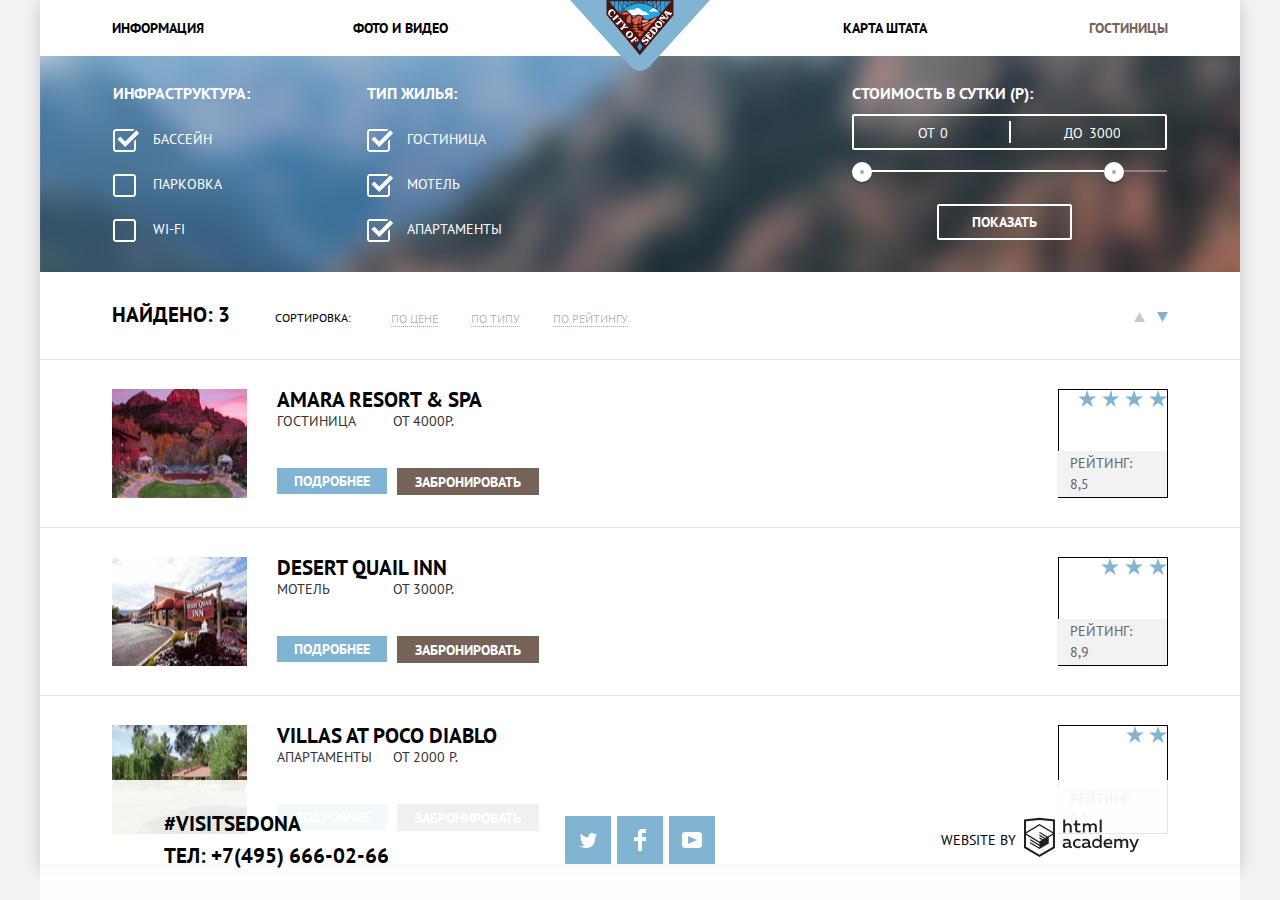
==== commit 6b5b9d0f: "-" ====
--- a/catalog.html
+++ b/catalog.html
@@ -126,10 +126,9 @@
           </div>
         </div>
         <div class="hotel-rating">
-          <span class="star star-4"> 4 * <span>
-
+          <span class="star star-4"> 4 * </span>
           <span class="rating"> Рейтинг: 8,5 </span>
-       </div>
+        </div>
       </li>
       <li class="hotels-item">
        <img src="img/hotel-2.jpg" width="135" height="90" alt="фото отеля Desert Quail Inn">
@@ -146,7 +145,7 @@
        </div>
        <div class="hotel-rating">
 
-       <span class="star star-3"> 3 * <span>
+       <span class="star star-3"> 3 * </span>
        <span class="rating"> Рейтинг: 8,9 </span>
       </div>
      </li>
@@ -165,7 +164,7 @@
       </div>
       <div class="hotel-rating">
 
-       <span class="star star-2"> 2 * <span>
+       <span class="star star-2"> 2 * </span>
         <span class="rating"> Рейтинг: 9,2 </span>
      </div>
     </li>
@@ -215,6 +214,7 @@
              <svg width="115" height="41" xmlns="http://www.w3.org/2000/svg" viewBox="0 0 108.08 36.85">
                <path d="M44.61,26.88a2,2,0,0,0,.55-0.1v1.33a3.25,3.25,0,0,1-1.18.21,1.67,1.67,0,0,1-1.67-1,4.84,4.84,0,0,1-3.14,1.08c-1.51,0-2.91-.83-2.91-2.55,0-2.13,2-2.79,3.71-2.79a11.08,11.08,0,0,1,2.17.25v-0.3c0-1-.76-1.77-2.19-1.77a7.42,7.42,0,0,0-3,.64v-1.7a10.21,10.21,0,0,1,3.19-.55c2.36,0,3.81,1.12,3.81,3.65v3a0.54,0.54,0,0,0,.49.59h0.17Zm-6.44-1.13A1.35,1.35,0,0,0,39.63,27h0.11a3.39,3.39,0,0,0,2.41-1V24.58a9.72,9.72,0,0,0-1.81-.21c-1,0-2.16.33-2.16,1.38h0Zm12.36-6.11a5,5,0,0,1,2.57.64V22a4.08,4.08,0,0,0-2.3-.7,2.75,2.75,0,1,0,0,5.49,5,5,0,0,0,2.43-.64v1.71a6.27,6.27,0,0,1-2.76.57A4.21,4.21,0,0,1,46,24.51q0-.21,0-0.41a4.32,4.32,0,0,1,4.18-4.46h0.38Zm12.17,7.24a2,2,0,0,0,.55-0.1v1.33a3.25,3.25,0,0,1-1.18.21,1.67,1.67,0,0,1-1.67-1,4.84,4.84,0,0,1-3.14,1.08c-1.51,0-2.91-.83-2.91-2.55,0-2.13,2-2.79,3.71-2.79a11.08,11.08,0,0,1,2.17.25v-0.3c0-1-.76-1.77-2.19-1.77a7.42,7.42,0,0,0-3,.64v-1.7a10.21,10.21,0,0,1,3.19-.55c2.36,0,3.81,1.12,3.81,3.65v3a0.54,0.54,0,0,0,.49.59h0.17Zm-6.44-1.13A1.35,1.35,0,0,0,57.73,27h0.11a3.39,3.39,0,0,0,2.41-1V24.58a9.72,9.72,0,0,0-1.81-.21c-1.06,0-2.16.33-2.16,1.38h0ZM73,16V28.2H71.35V26.88a3.88,3.88,0,0,1-3.19,1.54,4.4,4.4,0,0,1,0-8.78,3.81,3.81,0,0,1,3,1.3V16H73Zm-4.53,5.22a2.76,2.76,0,1,0,0,5.52A2.86,2.86,0,0,0,71.15,25V23A2.91,2.91,0,0,0,68.49,21.27ZM79,19.64c3.31,0,4.46,2.68,3.92,5.09H76.7c0.21,1.5,1.67,2.11,3.19,2.11a6.11,6.11,0,0,0,2.64-.59v1.6a7.14,7.14,0,0,1-3,.57C77,28.42,74.78,27,74.78,24a4.18,4.18,0,0,1,4-4.39H79Zm0.09,1.54a2.28,2.28,0,0,0-2.44,2.1v0.06H81.3A2,2,0,0,0,79.13,21.18Zm5.73,7V19.87h1.65v1a3.81,3.81,0,0,1,2.78-1.27A2.86,2.86,0,0,1,91.89,21a4.12,4.12,0,0,1,2.91-1.33A3.06,3.06,0,0,1,98,23V28.2h-1.9V23.05a1.59,1.59,0,0,0-1.42-1.75H94.42a2.8,2.8,0,0,0-2.07,1.12V28.2h-1.9V23.05A1.59,1.59,0,0,0,89,21.31H88.8a3,3,0,0,0-2.21,1.29v5.63H84.86Zm21.31-8.33h1.9l-3.91,9.46c-0.9,2.17-2.09,2.86-3.35,2.86a4.76,4.76,0,0,1-1.1-.14V30.46a2.86,2.86,0,0,0,.85.12c0.9,0,1.58-.64,2.07-1.9l0.17-.42-4-8.4h2l2.86,6.29ZM38.73,1.46V6.22a3.81,3.81,0,0,1,2.7-1.14,3.25,3.25,0,0,1,3.44,3.4v5.15H43V8.72a1.81,1.81,0,0,0-1.61-2h-0.3a2.93,2.93,0,0,0-2.32,1.39v5.52h-1.9V1.46h1.9ZM49.94,2.31v3h3V6.91h-3v3.81c0,1.1.5,1.46,1.58,1.46a4.49,4.49,0,0,0,1.69-.33v1.6A6.8,6.8,0,0,1,51,13.8a2.55,2.55,0,0,1-2.86-2.74V6.89H46.58V5.26h1.5V2.74Zm5.4,11.31V5.28H57v1A3.81,3.81,0,0,1,59.77,5a2.86,2.86,0,0,1,2.6,1.33A4.12,4.12,0,0,1,65.28,5,3.06,3.06,0,0,1,68.44,8.4v5.21h-1.9V8.46a1.59,1.59,0,0,0-1.42-1.75H64.89a2.8,2.8,0,0,0-2.07,1.12v5.78h-1.9V8.46A1.59,1.59,0,0,0,59.5,6.71H59.27A3,3,0,0,0,57.06,8v5.63H55.34ZM71.17,1.45H73V13.6H71.17V1.45ZM14.71,0H14.55L0,1.54V28.21l14.55,8.66,14.55-8.66V1.54Zm12.5,27.1L14.55,34.64,1.9,27.12V16.18l12.59,7.5V25L5.86,19.9v1.31l8.68,5.21v1.39L5.87,22.65V24l8.68,5.21,8.75-5.24V18.31L27.2,16V27.12Zm0-12.53-3.48,2-1.6,1L14.51,13v1.31L21,18.23H21l-0.14.09-1,.54-5.37-3.2V17l4.24,2.52-1,.67-3.2-1.9v1.31l2.1,1.24L14.5,22.1,2,14.65,14.51,7.11Zm0-1.32L14.49,5.76,1.91,13.25v-10L14.56,1.92,27.21,3.25v10h0Z" transform="translate(0 -0.02)" fill="#231f20"/>
              </svg>
+           </a>
            </p>
         </div>
     </footer>
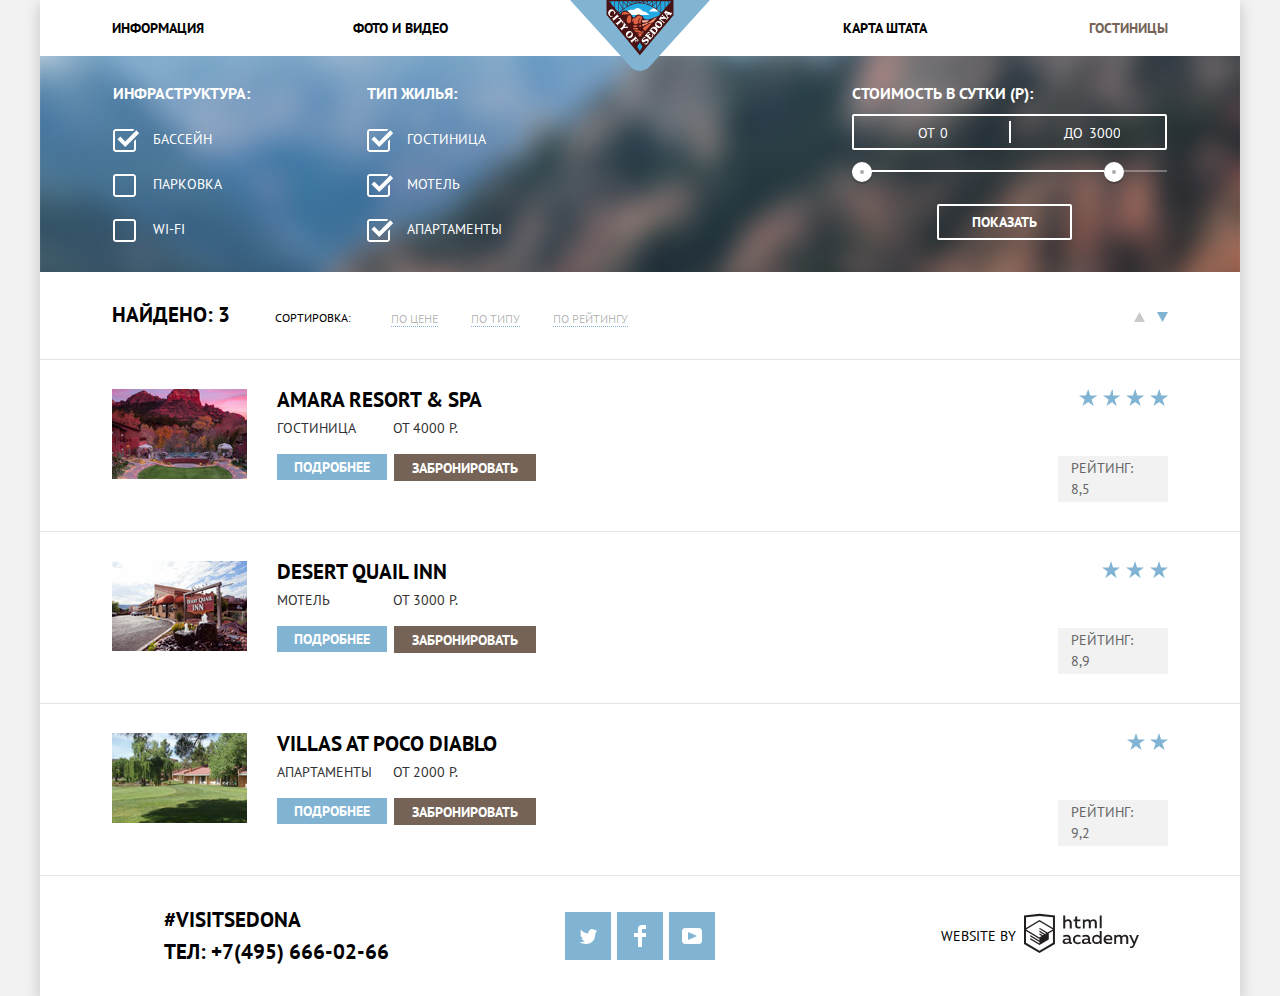
==== commit 986bcfac: "правки" ====
--- a/catalog.html
+++ b/catalog.html
@@ -7,10 +7,10 @@
   <link href="css/normalize.css" rel="stylesheet">
   <link href="css/style.css" rel="stylesheet">
  </head>
- <body>
+ <body class="catalog">
 <div class="container">
     <header class="main-header">
-      <a class="main-logo">
+      <a class="main-logo" href="index.html">
         <img src="img/logo-sedona.svg" width="140" height="72" alt="Логотип сайта поиска жилья Седона">
       </a>
      <nav aria-label="Навигация сайта">
@@ -118,7 +118,7 @@
         <a class="hotel-name" href="hotel-1.html"> Amara resort & spa </a>
           <div class="type-price">
             <span> Гостиница </span>
-            <span> от 4000Р. </span>
+            <span> от 4000 Р. </span>
           </div>
           <div class="info-booking">
             <a class="button button-blue" href="hotel-1.html">Подробнее</a>
@@ -136,7 +136,7 @@
        <a class="hotel-name" href="hotel-2.html"> Desert Quail Inn </a>
          <div class="type-price">
            <span> Мотель </span>
-           <span> от 3000Р. </span>
+           <span> от 3000 Р. </span>
          </div>
          <div class="info-booking">
            <a class="button button-blue" href="hotel-2.html">Подробнее</a>
@@ -171,7 +171,7 @@
     </ul>
   </section>
   </main>
-  <footer>
+  <footer class="catalog">
       <div class="main-footer">
          <div class="contacts">
           <p class="sedona-hashtag">#Visitsedona</p>
--- a/css/style.css
+++ b/css/style.css
@@ -201,18 +201,18 @@
   background-repeat: no-repeat;
 }
 
+.banner::after {
+  position: absolute;
+  content: url("../img/intro-mask.svg");
+  height: 56px;
+  bottom: 0;
+}
+
 .banner img {
   display: block;
   margin: 0 auto;
 }
 
-.banner::after {
-  position: absolute;
-  content: url("../img/intro-mask.svg");
-  width: auto;
-  height: 57px;
-  bottom: 0;
-}
 
 /* введение*/
 
@@ -414,24 +414,35 @@
 
 /* форма поиска на главной*/
 
-.modal {
+@keyframes bounce {
+  0% {
+    transform: translateY(-110px);
+
+  }
+
+  100% {
+
+    transform: translateY(0);
+  }
+}
+
+
+
+.mod {
   position: relative;
   z-index: 4;
 }
 
-.modal-close {
+.mod-close {
   display: none;
 }
 
-.modal-bounce {
-  animation: bounce 0.6s;
-}
-
-.modal-error {
-  animation: shake 0.6s;
-}
-
-.searching-form {
+.mod-bounce {
+  animation: bounce 1s;
+}
+
+
+.search-form {
   position: absolute;
   left: 50%;
 
@@ -445,25 +456,25 @@
   box-shadow: 0px 7px 15px 0 rgba(0, 1, 1, 0.15);
 }
 
-.searching-item {
+.search-item {
   display: flex;
   align-items: center;
   width: 100%;
   margin-bottom: 29px;
 }
 
-.wrapper-numbers {
+.wrap-numbers {
   display: flex;
   flex-wrap: wrap;
 }
 
-.wrapper-background {
+.wrap-background {
   display: flex;
 
   background-color: #f2f2f2;
 }
 
-.searching-item input {
+.search-item input {
   width: 308px;
   padding: 6px 12px;
 
@@ -476,22 +487,22 @@
   border: none;
 }
 
-.searching-item input:hover {
+.search-item input:hover {
   background-color: #ebebeb;
 }
 
-.searching-item input:focus {
+.search-item input:focus {
   background-color: #ffffff;
   outline: 2px solid #e5e5e5;
 }
 
 
-.searching-item input::placeholder,
-.searching-item input:focus::placeholder {
-  color: #000000;
-}
-
-.searching-item label {
+.search-item input::placeholder,
+.search-item input:focus::placeholder {
+  color: #000000;
+}
+
+.search-item label {
   display: inline-block;
   width: 112px;
 
@@ -502,17 +513,17 @@
   color: #000000;
 }
 
-.searching-item .label-children {
+.search-item .label-children {
   padding-left: 50px;
   margin-right: 10px;
 }
 
-.searching-item-numbers {
+.search-item-numbers {
   width: 229px;
   margin-bottom: 55px;
 }
 
-.searching-item-numbers input {
+.search-item-numbers input {
   width: 38px;
   text-align: center;
 }
@@ -527,7 +538,7 @@
   background-color: #f2f2f2;
 }
 
-.searching-item svg {
+.search-item svg {
   vertical-align: middle;
 }
 
@@ -546,9 +557,10 @@
   fill: #81b3d2;
 }
 
-.searching-form .button-blue {
-  padding: 16px 196px;
-  margin-top: auto;
+.search-form .button-blue {
+  width: 458px;
+  height: 58px;
+
   cursor: pointer;
 
   font-size: 21px;
@@ -896,7 +908,7 @@
 }
 .hotels-item  {
   display: flex;
-
+  align-items: flex-start;
   padding-top: 29px;
   padding-bottom: 29px;
 
@@ -908,6 +920,7 @@
 
   flex-grow: 1;
   margin-left: 30px;
+  margin-right: 30px;
 }
 
 .hotels-item:last-child {
@@ -938,17 +951,17 @@
   display: inline-block;
   width: 100px;
   margin-right: 12px;
+  margin-top: 8px;
   text-align: left;
   vertical-align: middle;
-
   }
 .info-booking {
-  margin-top: auto;
-  margin-bottom: 3px;
+  margin-top: 15px;
+
   }
 
 .info-booking .button-blue {
-  margin-right: 6px;
+  margin-right: 3px;
   }
 
 .hotels-info .button-blue,
@@ -965,7 +978,6 @@
   margin-left: auto;
   margin-right: 72px;
 
-  border: solid 1px black;
   }
 
 .star {
@@ -990,13 +1002,11 @@
 }
 .rating{
  display: block;
-
  font-size: 14px;
  width: 110px;
- margin-top: 44px;
-
-
+ margin-top: 50px;
  padding: 2px 13px;
+
  color: #666666;
  background-color: #f2f2f2;
 }
@@ -1006,7 +1016,7 @@
 
 .map {
   position: relative;
-  min-height: 593px;
+  max-height: 595px;
 
   background-color: #cbdda9;
 }
@@ -1018,8 +1028,6 @@
   z-index: 1;
 
   margin: 0;
-
-  text-align: center;
 }
 
 .map iframe {
@@ -1031,6 +1039,7 @@
 
 
 /*подвал*/
+
 .wrap-foot {
   position: relative;
   z-index: 3;
@@ -1038,13 +1047,18 @@
 
 .main-footer {
   position: absolute;
- bottom: 0;
+  bottom: 0;
   display:flex;
   flex-wrap: wrap;
   align-items: center;
   min-height: 120px;
 
   background-color: rgba(255, 255, 255, 0.9);
+}
+
+.catalog .main-footer {
+  position: relative;
+  bottom: 0;
 }
 
 .contacts {
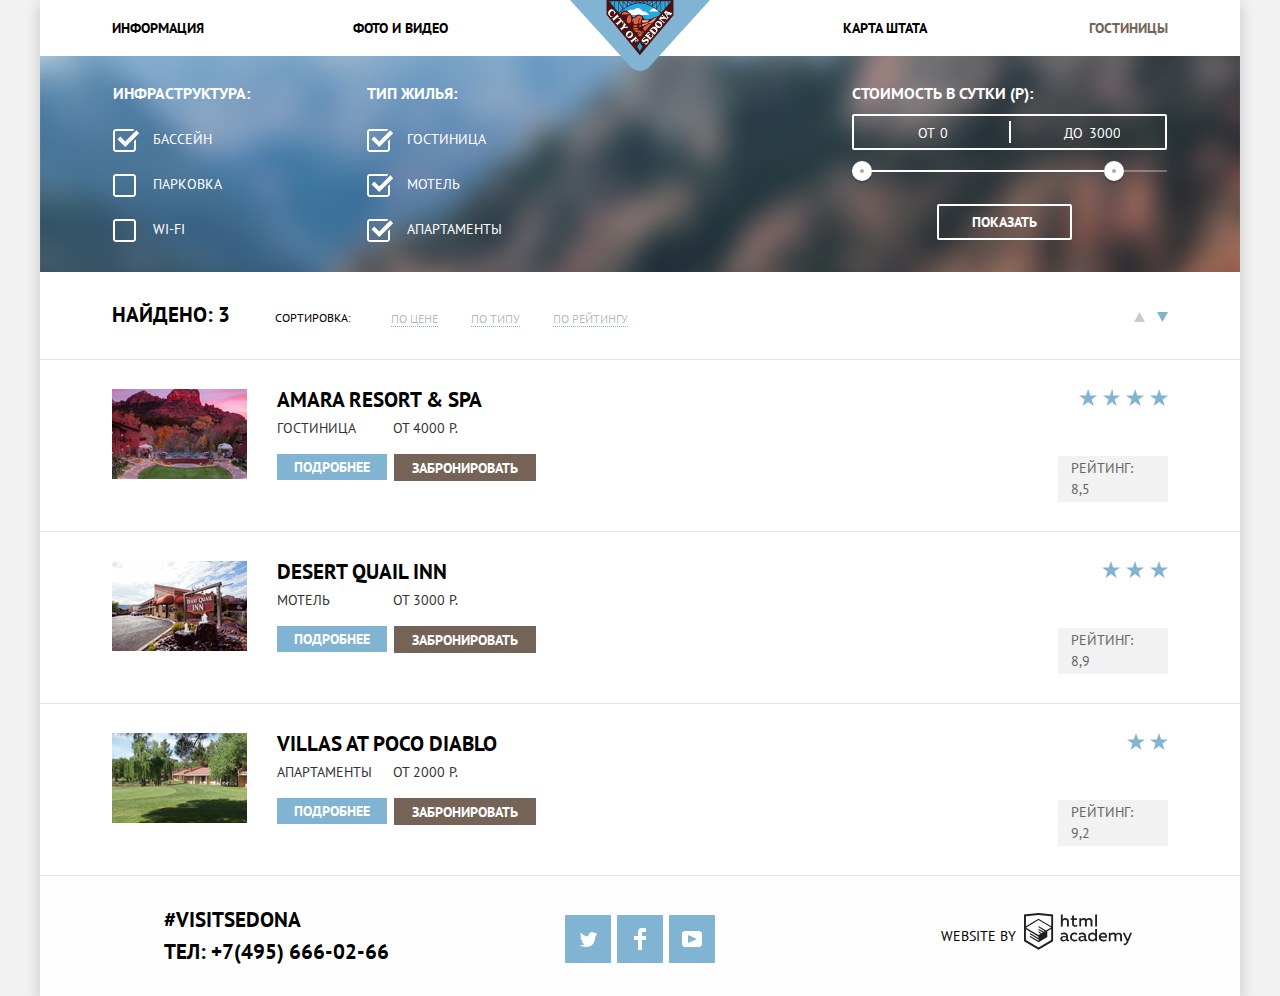
==== commit 4028727e: "исправления" ====
--- a/catalog.html
+++ b/catalog.html
@@ -1,50 +1,49 @@
 <!DOCTYPE html>
 <html lang="ru">
- <head>
-  <meta charset="utf-8">
-  <title>HTML Academy: Седона</title>
-  <link href="https://fonts.googleapis.com/css?family=PT+Sans:400,700&display=swap&subset=cyrillic" rel="stylesheet">
-  <link href="css/normalize.css" rel="stylesheet">
-  <link href="css/style.css" rel="stylesheet">
- </head>
- <body class="catalog">
-<div class="container">
-    <header class="main-header">
-      <a class="main-logo" href="index.html">
-        <img src="img/logo-sedona.svg" width="140" height="72" alt="Логотип сайта поиска жилья Седона">
-      </a>
-     <nav aria-label="Навигация сайта">
-      <ul class="site-nav" >
-        <li><a href="info.html">Информация</a></li>
-        <li><a href="media.html">Фото и видео</a></li>
-        <li><a href="map.html">Карта штата</a></li>
-        <li class="site-nav-in"><a>Гостиницы</a></li>
-      </ul>
-     </nav>
-  </header>
-  <main>
-  <section>
-    <h1 class="visually-hidden">Выбор гостиницы в Седоне</h1>
-      <form class="catalog-form" action="https://echo.htmlacademy.ru" method="get">
-        <fieldset>
-          <legend>Инфраструктура:</legend>
-            <ul class="infrastructure-list">
-              <li>
-                <input class="visually-hidden" type="checkbox" name="swimming-pool" id="swimming-pool" checked />
-                <label for="swimming-pool">Бассейн</label>
-              </li>
-              <li>
-                <input class="visually-hidden" type="checkbox" name="parking" id="parking" />
-                <label for="parking">Парковка</label>
-              </li>
-              <li>
-                <input class="visually-hidden" type="checkbox" name="Wi-Fi" id="Wi-Fi" />
-                <label for="Wi-Fi">Wi-Fi</label>
-              </li>
-            </ul>
-        </fieldset>
-
-        <fieldset>
+  <head>
+    <meta charset="utf-8">
+    <title>HTML Academy: Седона</title>
+    <link href="https://fonts.googleapis.com/css?family=PT+Sans:400,700&display=swap&subset=cyrillic" rel="stylesheet">
+    <link href="css/normalize.css" rel="stylesheet">
+    <link href="css/style-min.css" rel="stylesheet">
+  </head>
+  <body class="catalog">
+    <div class="container">
+      <header class="main-header">
+        <a class="main-logo" href="index.html">
+          <img src="img/logo-sedona.svg" width="140" height="72" alt="Логотип сайта поиска жилья Седона">
+        </a>
+        <nav aria-label="Навигация сайта">
+          <ul class="site-nav" >
+            <li><a href="info.html">Информация</a></li>
+            <li><a href="media.html">Фото и видео</a></li>
+            <li><a href="map.html">Карта штата</a></li>
+            <li class="site-nav-in"><a>Гостиницы</a></li>
+          </ul>
+        </nav>
+      </header>
+    <main>
+      <section>
+        <h1 class="visually-hidden">Выбор гостиницы в Седоне</h1>
+        <form class="catalog-form" action="https://echo.htmlacademy.ru" method="get">
+          <fieldset>
+            <legend>Инфраструктура:</legend>
+              <ul class="infrastructure-list">
+                <li>
+                  <input class="visually-hidden" type="checkbox" name="swimming-pool" id="swimming-pool" checked />
+                  <label for="swimming-pool">Бассейн</label>
+                </li>
+                <li>
+                  <input class="visually-hidden" type="checkbox" name="parking" id="parking" />
+                  <label for="parking">Парковка</label>
+                </li>
+                <li>
+                  <input class="visually-hidden" type="checkbox" name="Wi-Fi" id="Wi-Fi" />
+                  <label for="Wi-Fi">Wi-Fi</label>
+                </li>
+              </ul>
+          </fieldset>
+          <fieldset>
             <legend>Тип жилья:</legend>
             <ul class="house-list">
               <li>
@@ -61,15 +60,12 @@
               </li>
             </ul>
           </fieldset>
-
           <fieldset class="price-range">
             <legend>Стоимость в сутки (Р):</legend>
-
             <div class="price-controls">
               <label class="min-price">от <input type="number" name="min-price" value="0"></label>
               <label class="max-price">до <input type="number" name="max-price" value="3000"></label>
             </div>
-
             <div class="range-controls">
               <div class="scale">
                 <div class="bar"></div>
@@ -77,16 +73,13 @@
               <div class="range-toggle range-toggle-min"></div>
               <div class="range-toggle range-toggle-max"></div>
             </div>
-
             <button class="button filter-button" type="submit">Показать</button>
           </fieldset>
         </form>
       </section>
-
       <section class="numb-sort">
         <h2 class="visually-hidden">Количество и порядок отелей</h2>
         <p class="numb-house ">Найдено: 3</p>
-
         <h3>Сортировка:</h3>
         <ul class="sorting-list">
           <li class="sorting-item"><a class="sorting-button" href="#">По
@@ -94,7 +87,6 @@
           <li class="sorting-item"><a class="sorting-button" href="#">По типу</a></li>
           <li class="sorting-item"><a class="sorting-button" href="#">По рейтингу</a></li>
         </ul>
-
         <div class="sorting-triangle">
           <a class="button-up" href="#" aria-label="Сортировать по возрастанию">
             <svg xmlns="http://www.w3.org/2000/svg" width="11" height="10" viewBox="0 0 11 10">
@@ -102,122 +94,119 @@
             </svg>
           </a>
           <a class="button-down button-active" href="#" aria-label="Сортировать по убыванию">
-            <svg xmlns="http://www.w3.org/2000/svg" width="11" height="10" viewBox="0 0 11 10">
-              <path fill="#cacaca" d="M5.5 10L0 0h11" />
-            </svg>
+             <svg xmlns="http://www.w3.org/2000/svg" width="11" height="10" viewBox="0 0 11 10">
+               <path fill="#cacaca" d="M5.5 10L0 0h11" />
+             </svg>
           </a>
         </div>
-    </section>
-
-    <section class="found-hotels">
-    <h1 class="visually-hidden">Список отелей</h1>
-      <ul class="hotel-catalog">
-       <li class="hotels-item">
-         <img src="img/hotel-1.jpg" width="135" height="90" alt="фото отеля Amara resort & spa">
-       <div class="hotels-info">
-        <a class="hotel-name" href="hotel-1.html"> Amara resort & spa </a>
-          <div class="type-price">
-            <span> Гостиница </span>
-            <span> от 4000 Р. </span>
-          </div>
-          <div class="info-booking">
-            <a class="button button-blue" href="hotel-1.html">Подробнее</a>
-            <button class="button button-brown" type="submit">Забронировать</button>
-          </div>
-        </div>
-        <div class="hotel-rating">
-          <span class="star star-4"> 4 * </span>
-          <span class="rating"> Рейтинг: 8,5 </span>
-        </div>
-      </li>
-      <li class="hotels-item">
-       <img src="img/hotel-2.jpg" width="135" height="90" alt="фото отеля Desert Quail Inn">
-      <div class="hotels-info">
-       <a class="hotel-name" href="hotel-2.html"> Desert Quail Inn </a>
-         <div class="type-price">
-           <span> Мотель </span>
-           <span> от 3000 Р. </span>
-         </div>
-         <div class="info-booking">
-           <a class="button button-blue" href="hotel-2.html">Подробнее</a>
-           <button class="button button-brown" type="submit">Забронировать</button>
-         </div>
-       </div>
-       <div class="hotel-rating">
-
-       <span class="star star-3"> 3 * </span>
-       <span class="rating"> Рейтинг: 8,9 </span>
-      </div>
-     </li>
-     <li class="hotels-item">
-      <img src="img/hotel-3.jpg" width="135" height="90" alt="фото отеля Villas at Poco Diablo">
-     <div class="hotels-info">
-      <a class="hotel-name" href="hotel-3.html"> Villas at Poco Diablo </a>
-        <div class="type-price">
-          <span> Апартаменты </span>
-          <span> От 2000 Р. </span>
-        </div>
-        <div class="info-booking">
-          <a class="button button-blue" href="hotel-3.html">Подробнее</a>
-          <button class="button button-brown" type="submit">Забронировать</button>
-        </div>
-      </div>
-      <div class="hotel-rating">
-
-       <span class="star star-2"> 2 * </span>
-        <span class="rating"> Рейтинг: 9,2 </span>
-     </div>
-    </li>
-    </ul>
-  </section>
-  </main>
-  <footer class="catalog">
+      </section>
+      <section class="found-hotels">
+        <h1 class="visually-hidden">Список отелей</h1>
+        <ul class="hotel-catalog">
+          <li class="hotels-item">
+            <img src="img/hotel-1.jpg" width="135" height="90" alt="фото отеля Amara resort & spa">
+            <div class="hotels-info">
+              <a class="hotel-name" href="hotel-1.html"> Amara resort & spa </a>
+              <div class="type-price">
+                <span> Гостиница </span>
+                <span> от 4000 Р. </span>
+              </div>
+              <div class="info-booking">
+                <a class="button button-blue" href="hotel-1.html">Подробнее</a>
+                <button class="button button-brown" type="submit">Забронировать</button>
+              </div>
+            </div>
+            <div class="hotel-rating">
+              <span class="star star-4"> 4 * </span>
+              <span class="rating"> Рейтинг: 8,5 </span>
+            </div>
+          </li>
+          <li class="hotels-item">
+            <img src="img/hotel-2.jpg" width="135" height="90" alt="фото отеля Desert Quail Inn">
+            <div class="hotels-info">
+              <a class="hotel-name" href="hotel-2.html"> Desert Quail Inn </a>
+              <div class="type-price">
+                <span> Мотель </span>
+                <span> от 3000 Р. </span>
+              </div>
+              <div class="info-booking">
+                <a class="button button-blue" href="hotel-2.html">Подробнее</a>
+                <button class="button button-brown" type="submit">Забронировать</button>
+              </div>
+            </div>
+            <div class="hotel-rating">
+              <span class="star star-3"> 3 * </span>
+              <span class="rating"> Рейтинг: 8,9 </span>
+            </div>
+          </li>
+          <li class="hotels-item">
+            <img src="img/hotel-3.jpg" width="135" height="90" alt="фото отеля Villas at Poco Diablo">
+            <div class="hotels-info">
+              <a class="hotel-name" href="hotel-3.html"> Villas at Poco Diablo </a>
+              <div class="type-price">
+                <span> Апартаменты </span>
+                <span> От 2000 Р. </span>
+              </div>
+              <div class="info-booking">
+                <a class="button button-blue" href="hotel-3.html">Подробнее</a>
+                <button class="button button-brown" type="submit">Забронировать</button>
+              </div>
+            </div>
+            <div class="hotel-rating">
+              <span class="star star-2"> 2 * </span>
+              <span class="rating"> Рейтинг: 9,2 </span>
+            </div>
+          </li>
+        </ul>
+      </section>
+    </main>
+    <footer class="catalog">
       <div class="main-footer">
-         <div class="contacts">
+        <div class="contacts">
           <p class="sedona-hashtag">#Visitsedona</p>
           <a href="tel:+74956660266">Тел: +7(495) 666-02-66</a>
-         </div>
+        </div>
         <div class="footer-sm">
-        <ul>
-          <li class="sm-item">
-            <a class="sm-icon" href="#">
-              <span class="visually-hidden">Седона в Твиттере</span>
-              <svg xmlns="http://www.w3.org/2000/svg" xmlns:xlink="http://www.w3.org/1999/xlink" width="17" height="15"
+          <ul>
+            <li class="sm-item">
+              <a class="sm-icon" href="#">
+                <span class="visually-hidden">Седона в Твиттере</span>
+                <svg xmlns="http://www.w3.org/2000/svg" xmlns:xlink="http://www.w3.org/1999/xlink" width="17" height="15"
                 viewBox="0 0 17 15">
-                <path fill="#FFF"
+                  <path fill="#FFF"
                   d="M10.95.144c1.685-.496 2.984.27 3.577 1.179.673-.231 1.331-.481 2.011-.708a2.345 2.345 0 0 1-.857 1.768c.685.17 1.304-.491 1.304-.491-.169 1-1.006 1.788-1.563 2.024-.231 6.75-3.175 11.217-10.077 11.082h-.446c-.41 0-4.164-.46-4.898-1.887 2.271.196 3.893-.422 4.693-1.177-.96-.3-2.679-.477-2.979-2.95.349.106.564.228 1.19.119C1.705 8.247.374 7.53.448 5.33c.285.328 1.067.536 1.34.472C1.085 5.561-.182 2.442.894.85c1.818 1.854 3.735 3.606 7.152 3.773C8.254 2.33 9.183.793 10.95.144z" />
+                </svg>
+              </a>
+            </li>
+            <li class="sm-item">
+              <a class="sm-icon" href="#">
+                <span class="visually-hidden">Седона на Фейсбуке</span>
+                <svg xmlns="http://www.w3.org/2000/svg" width="12" height="22" viewBox="0 0 12 22">
+                  <path fill="#FFF" d="M12 4V0H8a4 4 0 0 0-4 4v4H0v4h4v10h4V12h4V8H8V4h4z" /></svg>
+              </a>
+            </li>
+            <li class="sm-item">
+              <a class="sm-icon" href="#">
+                <span class="visually-hidden">Седона на Ютубе</span>
+                <svg xmlns="http://www.w3.org/2000/svg" xmlns:xlink="http://www.w3.org/1999/xlink" width="20" height="16" viewBox="0 0 20 16">
+                  <path fill="#FFF" d="M17 0H3C1.35 0 0 1.35 0 3v10c0 1.65 1.35 3 3 3h14c1.65 0 3-1.35 3-3V3c0-1.65-1.35-3-3-3zM6.027 11.998V4.002L15.014 8l-8.987 3.998z" />
+                </svg>
+              </a>
+            </li>
+          </ul>
+        </div>
+          <p class="copyright">
+            <span> Website by </span>
+            <a class="logo-htmla" href="https://htmlacademy.ru/intensive/htmlcss">
+              <svg width="115" height="41" xmlns="http://www.w3.org/2000/svg" viewBox="0 0 115 41" fill="none">
+                 <g><path d="M44.61,26.88a2,2,0,0,0,.55-0.1v1.33a3.25,3.25,0,0,1-1.18.21,1.67,1.67,0,0,1-1.67-1,4.84,4.84,0,0,1-3.14,1.08c-1.51,0-2.91-.83-2.91-2.55,0-2.13,2-2.79,3.71-2.79a11.08,11.08,0,0,1,2.17.25v-0.3c0-1-.76-1.77-2.19-1.77a7.42,7.42,0,0,0-3,.64v-1.7a10.21,10.21,0,0,1,3.19-.55c2.36,0,3.81,1.12,3.81,3.65v3a0.54,0.54,0,0,0,.49.59h0.17Zm-6.44-1.13A1.35,1.35,0,0,0,39.63,27h0.11a3.39,3.39,0,0,0,2.41-1V24.58a9.72,9.72,0,0,0-1.81-.21c-1,0-2.16.33-2.16,1.38h0Zm12.36-6.11a5,5,0,0,1,2.57.64V22a4.08,4.08,0,0,0-2.3-.7,2.75,2.75,0,1,0,0,5.49,5,5,0,0,0,2.43-.64v1.71a6.27,6.27,0,0,1-2.76.57A4.21,4.21,0,0,1,46,24.51q0-.21,0-0.41a4.32,4.32,0,0,1,4.18-4.46h0.38Zm12.17,7.24a2,2,0,0,0,.55-0.1v1.33a3.25,3.25,0,0,1-1.18.21,1.67,1.67,0,0,1-1.67-1,4.84,4.84,0,0,1-3.14,1.08c-1.51,0-2.91-.83-2.91-2.55,0-2.13,2-2.79,3.71-2.79a11.08,11.08,0,0,1,2.17.25v-0.3c0-1-.76-1.77-2.19-1.77a7.42,7.42,0,0,0-3,.64v-1.7a10.21,10.21,0,0,1,3.19-.55c2.36,0,3.81,1.12,3.81,3.65v3a0.54,0.54,0,0,0,.49.59h0.17Zm-6.44-1.13A1.35,1.35,0,0,0,57.73,27h0.11a3.39,3.39,0,0,0,2.41-1V24.58a9.72,9.72,0,0,0-1.81-.21c-1.06,0-2.16.33-2.16,1.38h0ZM73,16V28.2H71.35V26.88a3.88,3.88,0,0,1-3.19,1.54,4.4,4.4,0,0,1,0-8.78,3.81,3.81,0,0,1,3,1.3V16H73Zm-4.53,5.22a2.76,2.76,0,1,0,0,5.52A2.86,2.86,0,0,0,71.15,25V23A2.91,2.91,0,0,0,68.49,21.27ZM79,19.64c3.31,0,4.46,2.68,3.92,5.09H76.7c0.21,1.5,1.67,2.11,3.19,2.11a6.11,6.11,0,0,0,2.64-.59v1.6a7.14,7.14,0,0,1-3,.57C77,28.42,74.78,27,74.78,24a4.18,4.18,0,0,1,4-4.39H79Zm0.09,1.54a2.28,2.28,0,0,0-2.44,2.1v0.06H81.3A2,2,0,0,0,79.13,21.18Zm5.73,7V19.87h1.65v1a3.81,3.81,0,0,1,2.78-1.27A2.86,2.86,0,0,1,91.89,21a4.12,4.12,0,0,1,2.91-1.33A3.06,3.06,0,0,1,98,23V28.2h-1.9V23.05a1.59,1.59,0,0,0-1.42-1.75H94.42a2.8,2.8,0,0,0-2.07,1.12V28.2h-1.9V23.05A1.59,1.59,0,0,0,89,21.31H88.8a3,3,0,0,0-2.21,1.29v5.63H84.86Zm21.31-8.33h1.9l-3.91,9.46c-0.9,2.17-2.09,2.86-3.35,2.86a4.76,4.76,0,0,1-1.1-.14V30.46a2.86,2.86,0,0,0,.85.12c0.9,0,1.58-.64,2.07-1.9l0.17-.42-4-8.4h2l2.86,6.29ZM38.73,1.46V6.22a3.81,3.81,0,0,1,2.7-1.14,3.25,3.25,0,0,1,3.44,3.4v5.15H43V8.72a1.81,1.81,0,0,0-1.61-2h-0.3a2.93,2.93,0,0,0-2.32,1.39v5.52h-1.9V1.46h1.9ZM49.94,2.31v3h3V6.91h-3v3.81c0,1.1.5,1.46,1.58,1.46a4.49,4.49,0,0,0,1.69-.33v1.6A6.8,6.8,0,0,1,51,13.8a2.55,2.55,0,0,1-2.86-2.74V6.89H46.58V5.26h1.5V2.74Zm5.4,11.31V5.28H57v1A3.81,3.81,0,0,1,59.77,5a2.86,2.86,0,0,1,2.6,1.33A4.12,4.12,0,0,1,65.28,5,3.06,3.06,0,0,1,68.44,8.4v5.21h-1.9V8.46a1.59,1.59,0,0,0-1.42-1.75H64.89a2.8,2.8,0,0,0-2.07,1.12v5.78h-1.9V8.46A1.59,1.59,0,0,0,59.5,6.71H59.27A3,3,0,0,0,57.06,8v5.63H55.34ZM71.17,1.45H73V13.6H71.17V1.45ZM14.71,0H14.55L0,1.54V28.21l14.55,8.66,14.55-8.66V1.54Zm12.5,27.1L14.55,34.64,1.9,27.12V16.18l12.59,7.5V25L5.86,19.9v1.31l8.68,5.21v1.39L5.87,22.65V24l8.68,5.21,8.75-5.24V18.31L27.2,16V27.12Zm0-12.53-3.48,2-1.6,1L14.51,13v1.31L21,18.23H21l-0.14.09-1,.54-5.37-3.2V17l4.24,2.52-1,.67-3.2-1.9v1.31l2.1,1.24L14.5,22.1,2,14.65,14.51,7.11Zm0-1.32L14.49,5.76,1.91,13.25v-10L14.56,1.92,27.21,3.25v10h0Z" transform="translate(0 -0.02)" fill="#231f20"/>
+                 </g>
               </svg>
             </a>
-          </li>
-          <li class="sm-item">
-            <a class="sm-icon" href="#">
-              <span class="visually-hidden">Седона на Фейсбуке</span>
-              <svg xmlns="http://www.w3.org/2000/svg" width="12" height="22" viewBox="0 0 12 22">
-                <path fill="#FFF" d="M12 4V0H8a4 4 0 0 0-4 4v4H0v4h4v10h4V12h4V8H8V4h4z" /></svg>
-            </a>
-          </li>
-          <li class="sm-item">
-            <a class="sm-icon" href="#">
-              <span class="visually-hidden">Седона на Ютубе</span>
-              <svg xmlns="http://www.w3.org/2000/svg" xmlns:xlink="http://www.w3.org/1999/xlink" width="20" height="16"
-                viewBox="0 0 20 16">
-                <path fill="#FFF"
-                  d="M17 0H3C1.35 0 0 1.35 0 3v10c0 1.65 1.35 3 3 3h14c1.65 0 3-1.35 3-3V3c0-1.65-1.35-3-3-3zM6.027 11.998V4.002L15.014 8l-8.987 3.998z" />
-              </svg>
-            </a>
-          </li>
-        </ul>
+          </p>
       </div>
-        <p class="copyright">
-          <span> Website by </span>
-           <a class="logo-htmlacademy" href="https://htmlacademy.ru/intensive/htmlcss">
-             <svg width="115" height="41" xmlns="http://www.w3.org/2000/svg" viewBox="0 0 108.08 36.85">
-               <path d="M44.61,26.88a2,2,0,0,0,.55-0.1v1.33a3.25,3.25,0,0,1-1.18.21,1.67,1.67,0,0,1-1.67-1,4.84,4.84,0,0,1-3.14,1.08c-1.51,0-2.91-.83-2.91-2.55,0-2.13,2-2.79,3.71-2.79a11.08,11.08,0,0,1,2.17.25v-0.3c0-1-.76-1.77-2.19-1.77a7.42,7.42,0,0,0-3,.64v-1.7a10.21,10.21,0,0,1,3.19-.55c2.36,0,3.81,1.12,3.81,3.65v3a0.54,0.54,0,0,0,.49.59h0.17Zm-6.44-1.13A1.35,1.35,0,0,0,39.63,27h0.11a3.39,3.39,0,0,0,2.41-1V24.58a9.72,9.72,0,0,0-1.81-.21c-1,0-2.16.33-2.16,1.38h0Zm12.36-6.11a5,5,0,0,1,2.57.64V22a4.08,4.08,0,0,0-2.3-.7,2.75,2.75,0,1,0,0,5.49,5,5,0,0,0,2.43-.64v1.71a6.27,6.27,0,0,1-2.76.57A4.21,4.21,0,0,1,46,24.51q0-.21,0-0.41a4.32,4.32,0,0,1,4.18-4.46h0.38Zm12.17,7.24a2,2,0,0,0,.55-0.1v1.33a3.25,3.25,0,0,1-1.18.21,1.67,1.67,0,0,1-1.67-1,4.84,4.84,0,0,1-3.14,1.08c-1.51,0-2.91-.83-2.91-2.55,0-2.13,2-2.79,3.71-2.79a11.08,11.08,0,0,1,2.17.25v-0.3c0-1-.76-1.77-2.19-1.77a7.42,7.42,0,0,0-3,.64v-1.7a10.21,10.21,0,0,1,3.19-.55c2.36,0,3.81,1.12,3.81,3.65v3a0.54,0.54,0,0,0,.49.59h0.17Zm-6.44-1.13A1.35,1.35,0,0,0,57.73,27h0.11a3.39,3.39,0,0,0,2.41-1V24.58a9.72,9.72,0,0,0-1.81-.21c-1.06,0-2.16.33-2.16,1.38h0ZM73,16V28.2H71.35V26.88a3.88,3.88,0,0,1-3.19,1.54,4.4,4.4,0,0,1,0-8.78,3.81,3.81,0,0,1,3,1.3V16H73Zm-4.53,5.22a2.76,2.76,0,1,0,0,5.52A2.86,2.86,0,0,0,71.15,25V23A2.91,2.91,0,0,0,68.49,21.27ZM79,19.64c3.31,0,4.46,2.68,3.92,5.09H76.7c0.21,1.5,1.67,2.11,3.19,2.11a6.11,6.11,0,0,0,2.64-.59v1.6a7.14,7.14,0,0,1-3,.57C77,28.42,74.78,27,74.78,24a4.18,4.18,0,0,1,4-4.39H79Zm0.09,1.54a2.28,2.28,0,0,0-2.44,2.1v0.06H81.3A2,2,0,0,0,79.13,21.18Zm5.73,7V19.87h1.65v1a3.81,3.81,0,0,1,2.78-1.27A2.86,2.86,0,0,1,91.89,21a4.12,4.12,0,0,1,2.91-1.33A3.06,3.06,0,0,1,98,23V28.2h-1.9V23.05a1.59,1.59,0,0,0-1.42-1.75H94.42a2.8,2.8,0,0,0-2.07,1.12V28.2h-1.9V23.05A1.59,1.59,0,0,0,89,21.31H88.8a3,3,0,0,0-2.21,1.29v5.63H84.86Zm21.31-8.33h1.9l-3.91,9.46c-0.9,2.17-2.09,2.86-3.35,2.86a4.76,4.76,0,0,1-1.1-.14V30.46a2.86,2.86,0,0,0,.85.12c0.9,0,1.58-.64,2.07-1.9l0.17-.42-4-8.4h2l2.86,6.29ZM38.73,1.46V6.22a3.81,3.81,0,0,1,2.7-1.14,3.25,3.25,0,0,1,3.44,3.4v5.15H43V8.72a1.81,1.81,0,0,0-1.61-2h-0.3a2.93,2.93,0,0,0-2.32,1.39v5.52h-1.9V1.46h1.9ZM49.94,2.31v3h3V6.91h-3v3.81c0,1.1.5,1.46,1.58,1.46a4.49,4.49,0,0,0,1.69-.33v1.6A6.8,6.8,0,0,1,51,13.8a2.55,2.55,0,0,1-2.86-2.74V6.89H46.58V5.26h1.5V2.74Zm5.4,11.31V5.28H57v1A3.81,3.81,0,0,1,59.77,5a2.86,2.86,0,0,1,2.6,1.33A4.12,4.12,0,0,1,65.28,5,3.06,3.06,0,0,1,68.44,8.4v5.21h-1.9V8.46a1.59,1.59,0,0,0-1.42-1.75H64.89a2.8,2.8,0,0,0-2.07,1.12v5.78h-1.9V8.46A1.59,1.59,0,0,0,59.5,6.71H59.27A3,3,0,0,0,57.06,8v5.63H55.34ZM71.17,1.45H73V13.6H71.17V1.45ZM14.71,0H14.55L0,1.54V28.21l14.55,8.66,14.55-8.66V1.54Zm12.5,27.1L14.55,34.64,1.9,27.12V16.18l12.59,7.5V25L5.86,19.9v1.31l8.68,5.21v1.39L5.87,22.65V24l8.68,5.21,8.75-5.24V18.31L27.2,16V27.12Zm0-12.53-3.48,2-1.6,1L14.51,13v1.31L21,18.23H21l-0.14.09-1,.54-5.37-3.2V17l4.24,2.52-1,.67-3.2-1.9v1.31l2.1,1.24L14.5,22.1,2,14.65,14.51,7.11Zm0-1.32L14.49,5.76,1.91,13.25v-10L14.56,1.92,27.21,3.25v10h0Z" transform="translate(0 -0.02)" fill="#231f20"/>
-             </svg>
-           </a>
-           </p>
-        </div>
     </footer>
-  </div>
+    </div>
+      <script src="js/script-min.js"></script>
   </body>
-  </html>
+</html>
--- a/css/style-min.css
+++ b/css/style-min.css
@@ -0,0 +1 @@
+body{margin:0;padding:0;font-family:"PT Sans",Arial,sans-serif;font-size:14px;line-height:21px;font-weight:400;color:#333;text-transform:uppercase;background-color:#f2f2f2}a{text-decoration:none}img{max-width:100%;height:auto}html{box-sizing:border-box}*,::after,::before{box-sizing:border-box}.container{width:1200px;margin:0 auto;padding:0 0;box-shadow:0 5px 15px rgba(0,1,1,.2)}.button{font:inherit;font-weight:700;text-align:center;color:#fff;vertical-align:middle;text-transform:uppercase;border:none}.button-brown{width:142px;height:27px;background-color:#766357}.button-brown:focus,.button-brown:hover{background-color:#604e43}.button-brown:active{color:rgba(255,255,255,.3);background-color:#503e33}.button-blue{width:110px;height:27px;background-color:#81b3d2}.button-blue:focus,.button-blue:hover{background-color:#669ec0}.button-blue:active{color:rgba(255,255,255,.3);background-color:#5496bd}.button-blue.disabled,.button-blue:disabled{cursor:default;opacity:.5;color:#fff;background-color:#81b3d2}.button-brown.disabled,.button-brown:disabled{cursor:default;opacity:.5;color:#fff;background-color:#766357}.visually-hidden{position:absolute;width:1px;height:1px;margin:-1px;border:0;padding:0;clip:rect(0 0 0 0);overflow:hidden}.main-header{line-height:26px;font-weight:700;background-color:#fff}.main-logo{display:block;width:140px;height:72px;margin:0 auto;margin-bottom:-72px}.site-nav{display:flex;flex-wrap:wrap;margin:0;padding:0;list-style:none}.site-nav li{width:241px;padding-top:15px;padding-bottom:15px}.site-nav li:nth-child(4n-2){margin-right:auto}.site-nav a{color:#000}.site-nav a:focus,.site-nav a:hover{color:#81b3d2}.site-nav a:active{color:rgba(0,0,0,.3)}.site-nav li:nth-child(4n-2) a,.site-nav li:nth-child(4n-3) a{display:block;padding-left:72px;text-align:left}.site-nav li:nth-child(4n) a,.site-nav li:nth-child(4n-1) a{display:block;padding-right:72px;text-align:right}.site-nav-in a,.site-nav-in a:active,.site-nav-in a:focus,.site-nav-in a:hover{color:#766357}.banner{position:relative;z-index:-1;min-height:509px;padding-top:76px;background-color:#81b3d2;background-image:url(../img/background-photo.jpg);background-position:center -76px;background-repeat:no-repeat}.banner::after{position:absolute;content:url(../img/intro-mask.svg);height:56px;bottom:0}.banner img{display:block;margin:0 auto}.intro-text{text-align:center;padding-top:60px;padding-bottom:51px;background-color:#fff}.intro-text p{width:500px;margin:0 auto;font-size:14px;line-height:26px}.intro-text .intro-text2{margin-bottom:27px;font-size:21px;font-weight:700;color:#000}.features-list{display:flex;flex-wrap:wrap;margin:0;padding:0;list-style:none;text-align:center;background-color:#eee}.feature-blue{width:100%;background-color:#81b3d2}.wrap-blue{display:flex;flex-wrap:wrap;align-items:flex-start;min-height:256px}.wrap-text{width:400px;padding:46px;color:#fff}.feature-item{width:400px;padding-top:48px;padding-bottom:48px}.feature-item h3{width:130px;padding-bottom:24px;margin:0 auto;font-size:21px;line-height:21px;font-weight:700;color:#000}.wrap-text h3{width:151px;padding-bottom:24px;margin:0 auto;font-size:21px;line-height:21px;font-weight:700;color:#fff}.wrap-text p{width:305px;margin-left:auto;margin-right:auto;margin-top:21px}.feature-item p{width:261px;margin:16px auto 10px;padding-top:5px}.rec-list{display:flex;flex-wrap:wrap;margin:0;padding:0;padding-top:60px;list-style:none;text-align:center;background-color:#fff}.rec-item{width:400px}.rec-housing{padding-top:100px;background-image:url(../img/icon-1.svg);background-repeat:no-repeat;background-position:center top}.rec-food{padding-top:100px;background-image:url(../img/icon-3.svg);background-repeat:no-repeat;background-position:center top}.rec-souvenir{padding-top:100px;background-image:url(../img/icon-2.svg);background-repeat:no-repeat;background-position:center top}.rec-list h3{margin:0;margin-bottom:25px;font-size:21px;line-height:21px;font-weight:700;color:#000}.rec-item p{width:285px;margin:15px auto 81px}.search-hotel{padding-top:50px;text-align:center;line-height:24px;background-color:#fff}.search-hotel h2{margin:0;margin-bottom:25px;font-size:30px;line-height:36px;font-weight:700;color:#000}.search-hotel p{width:445px;margin-left:auto;margin-right:auto;margin-bottom:47px}.search-hotel .button-brown{display:inline-block;vertical-align:middle;font-size:21px;line-height:26px;text-align:center;padding-top:31px;width:568px;height:86px}@keyframes bounce{0%{transform:translateY(-110px)}100%{transform:translateY(0)}}@keyframes shake{0%,100%{transform:translateX(0)}10%,30%,50%,70%,90%{transform:translateX(-10px)}20%,40%,60%,80%{transform:translateX(10px)}}.mod{position:relative;z-index:4}.mod-close{display:none}.mod-bounce{animation:bounce 1s}.mod-error{animation:shake 1s}.search-form{position:absolute;left:50%;width:568px;min-height:395px;margin-left:-284px;padding:55px;background-color:#fff;box-shadow:0 7px 15px 0 rgba(0,1,1,.15)}.search-item{display:flex;align-items:center;width:100%;margin-bottom:29px}.wrap-numbers{display:flex;flex-wrap:wrap}.wrap-background{display:flex;background-color:#f2f2f2}.search-item input{width:308px;padding:6px 12px;font:inherit;line-height:26px;font-weight:700;text-transform:uppercase;background-color:#f2f2f2;border:none}.search-item input:hover{background-color:#ebebeb}.search-item input:focus{background-color:#fff;outline:2px solid #e5e5e5}.search-item input::placeholder,.search-item input:focus::placeholder{color:#000}.search-item label{display:inline-block;width:112px;line-height:26px;font-weight:700;text-align:left;vertical-align:middle;color:#000}.search-item .label-children{padding-left:50px;margin-right:10px}.search-item-numbers{width:229px;margin-bottom:55px}.search-item-numbers input{width:38px;text-align:center}.button-calendar,.button-minus,.button-plus{width:38px;height:38px;border:none;background-color:#f2f2f2}.search-item svg{vertical-align:middle}.button-calendar:focus path,.button-calendar:hover path,.button-minus:focus path,.button-minus:hover path,.button-plus:focus path,.button-plus:hover path{fill:#000}.button-calendar:active path,.button-minus:active path,.button-plus:active path{fill:#81b3d2}.search-form .button-blue{width:458px;height:58px;cursor:pointer;font-size:21px;line-height:26px}.catalog-form{display:flex;flex-wrap:wrap;padding-top:27px;padding-right:71px;padding-bottom:30px;padding-left:71px;color:#fff;background-color:#263940;background-image:url(../img/filter-background.jpg);background-position:center;background-repeat:no-repeat}.house-list,.infrastructure-list{width:250px;margin:0;padding:0;list-style:none}.house-list li,.infrastructure-list li{margin-bottom:22px}.house-list li:last-child,.infrastructure-list li:last-child{margin-bottom:0}.catalog-form fieldset{padding:0;border:none}.catalog-form legend{margin-bottom:25px;font-size:16px;line-height:21px;font-weight:700}input[type=checkbox]+label::before{content:"";display:inline-block;height:23px;width:23px;margin-right:17px;vertical-align:top;background-image:url(../img/checkbox-off.svg);background-repeat:no-repeat}input[type=checkbox]:checked+label::before{content:"";display:inline-block;height:23px;width:27px;margin-right:13px;vertical-align:top;background-image:url(../img/checkbox-on.svg);background-repeat:no-repeat}input[type=checkbox]:disabled+label::before{opacity:.3}input[type=checkbox]:focus+label::before{outline:2px solid #81b3d2}.price-range{width:315px;margin-left:auto}.price-range input[type=number]{color:#fff;background-color:transparent}.price-range legend{margin-bottom:10px}.price-controls{position:relative;height:36px;margin-bottom:20px;font-size:0;border:2px solid #fff;border-radius:2px}.price-controls::after{content:"";position:absolute;top:50%;left:50%;width:2px;height:22px;background:#fff;transform:translate(-50%,-50%)}.price-controls label{display:inline-block;font-size:14px;line-height:35px;vertical-align:top;cursor:pointer}.price-controls .min-price{width:155px;padding-left:64px}.price-controls .max-price{width:155px;padding-left:55px}.price-controls input{width:50px;margin:0;color:inherit;font:inherit;line-height:21px;background:0 0;border:none}.range-controls{position:relative;margin-bottom:32px}.range-controls .scale{height:2px;background:rgba(255,255,255,.3)}.range-controls .bar{width:80%;height:2px;background:#fff}.range-toggle{position:absolute;top:-9px;width:20px;height:20px;background:#ababab;border:8px solid #fff;border-radius:50%;box-shadow:0 2px 1px 0 rgba(0,1,1,.2);cursor:pointer}.range-toggle:hover{width:22px;height:24px;top:-11px;border:8px solid #fff;background:#ababab}.range-toggle-min{left:0}.range-toggle-max{left:80%}.filter-button{display:block;margin-left:85px;padding:6px 33px;font-size:14px;line-height:20px;color:#fff;text-transform:uppercase;background:0 0;border:2px solid #fff;border-radius:2px;cursor:pointer}.filter-button:focus,.filter-button:hover{color:#000;background-color:#fff}.numb-sort{display:flex;flex-wrap:wrap;align-items:baseline;padding:30px 72px;background-color:#fff}.numb-house{width:141px;margin:0;font-size:21px;line-height:26px;font-weight:700;color:#000}.numb-sort h3{width:120px;margin:0;text-align:center;font-size:12px;line-height:18px;font-weight:400;color:#000}.sorting-list{width:700px;flex-grow:1;margin:0;padding:0;padding-left:18px;list-style:none}.sorting-item{display:inline-block;margin-right:29px;vertical-align:middle}.sorting-item .sorting-button{font-size:12px;line-height:18px;font-weight:400;color:rgba(0,0,0,.3);border-bottom:1px dotted #81b3d2}.sorting-item .sorting-button:focus,.sorting-item .sorting-button:hover{color:#81b3d2}.sorting-item .sorting-button:active{color:#000;border-bottom:none}.sorting-item .sorting-button-active,.sorting-item .sorting-button-active:active,.sorting-item .sorting-button-active:focus,.sorting-item .sorting-button-active:hover{color:#81b3d2;border-bottom:none}.sorting-triangle{display:flex;justify-content:space-between;width:34px}.button-down:focus path,.button-down:hover path,.button-up:focus path,.button-up:hover path{fill:#231f20}.button-down:active path,.button-up:active path{fill:#81b3d2}.button-active path,.button-active:active path,.button-active:focus path,.button-active:hover path{fill:#81b3d2}.found-hotels{background-color:#fff}.hotel-catalog{display:flex;flex-direction:column;justify-content:space-between;margin:0;padding:0;list-style:none}.hotels-item{display:flex;align-items:flex-start;padding-top:29px;padding-bottom:29px;border-top:1px solid #e5e5e5}.hotels-info{display:flex;flex-direction:column;flex-grow:1;margin-left:30px;margin-right:30px}.hotels-item:last-child{border-bottom:1px solid #e5e5e5}.hotels-item img{margin-left:72px}.found-hotels .hotel-name{font-size:21px;line-height:21px;font-weight:700;color:#000}.found-hotels .hotel-name:focus,.found-hotels .hotel-name:hover{color:#81b3d2}.found-hotels .hotel-name:active{color:rgba(0,0,0,.3)}.type-price span{display:inline-block;width:100px;margin-right:12px;margin-top:8px;text-align:left;vertical-align:middle}.info-booking{margin-top:15px}.info-booking .button-blue{margin-right:3px}.hotels-info .button-blue,.hotels-info .button-brown{padding:4px 17px}.hotel-rating{display:flex;flex-direction:column;align-items:flex-end;width:110px;margin-left:auto;margin-right:72px}.star{display:inline-block;vertical-align:middle;height:17px;font-size:0;background-image:url(../img/star.svg);background-size:18px 17px;background-repeat:space}.star-4{width:89px}.star-3{width:66px}.star-2{width:41px}.rating{display:block;font-size:14px;width:110px;margin-top:50px;padding:2px 13px;color:#666;background-color:#f2f2f2}.map{position:relative;max-height:595px;background-color:#cbdda9}.map img{position:absolute;top:0;left:0;z-index:1;margin:0}.map iframe{position:relative;z-index:2;border:none}.wrap-foot{position:relative;z-index:3}.main-footer{position:absolute;bottom:0;display:flex;flex-wrap:wrap;align-items:center;min-height:120px;background-color:rgba(255,255,255,.9)}.catalog .main-footer{position:relative;bottom:0}.contacts{width:400px;padding-left:124px;margin:0}.contacts a,.sedona-hashtag{display:block;font-size:21px;line-height:16px;font-weight:700;color:#000}.sedona-hashtag{margin:0;margin-bottom:16px}.footer-sm{display:flex;flex-wrap:wrap;width:400px}.footer-sm ul{display:flex;flex-wrap:wrap;width:150px;justify-content:space-between;list-style:none;margin:auto;padding:0}.sm-item{margin-top:6px}.sm-item a{display:flex;align-items:center;justify-content:center;width:46px;height:48px;background-color:#81b3d2;line-height:48px}.sm-icon:focus,.sm-icon:hover{background-color:#669ec0}.sm-icon:active{background-color:#5496bd}.sm-icon:active path{fill:rgba(255,255,255,.3)}.copyright{display:flex;flex-wrap:wrap;justify-content:center;align-items:center;width:400px;margin:0;color:#000}.copyright span{margin-right:8px}.logo-htmla:focus path,.logo-htmla:hover path{fill:#81b3d2}.logo-htmla:active path{fill:#bdbbbc}
